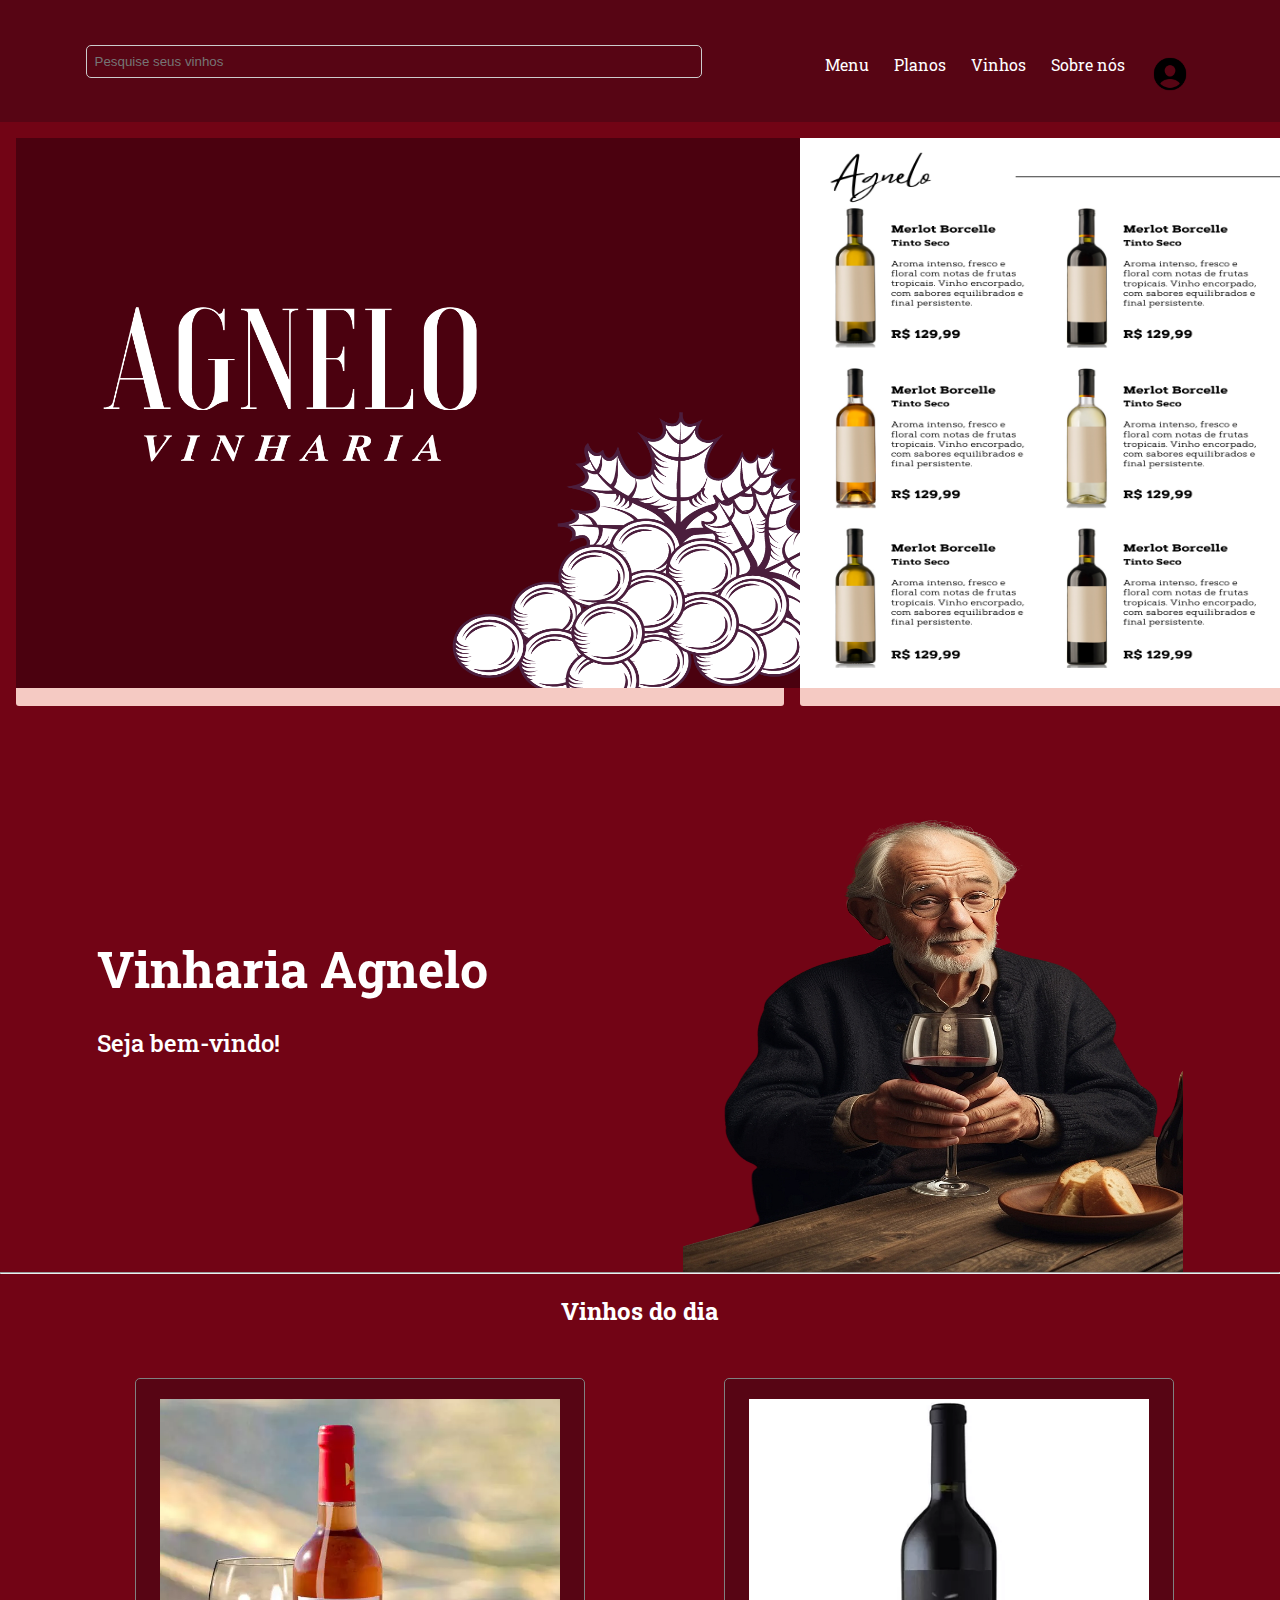
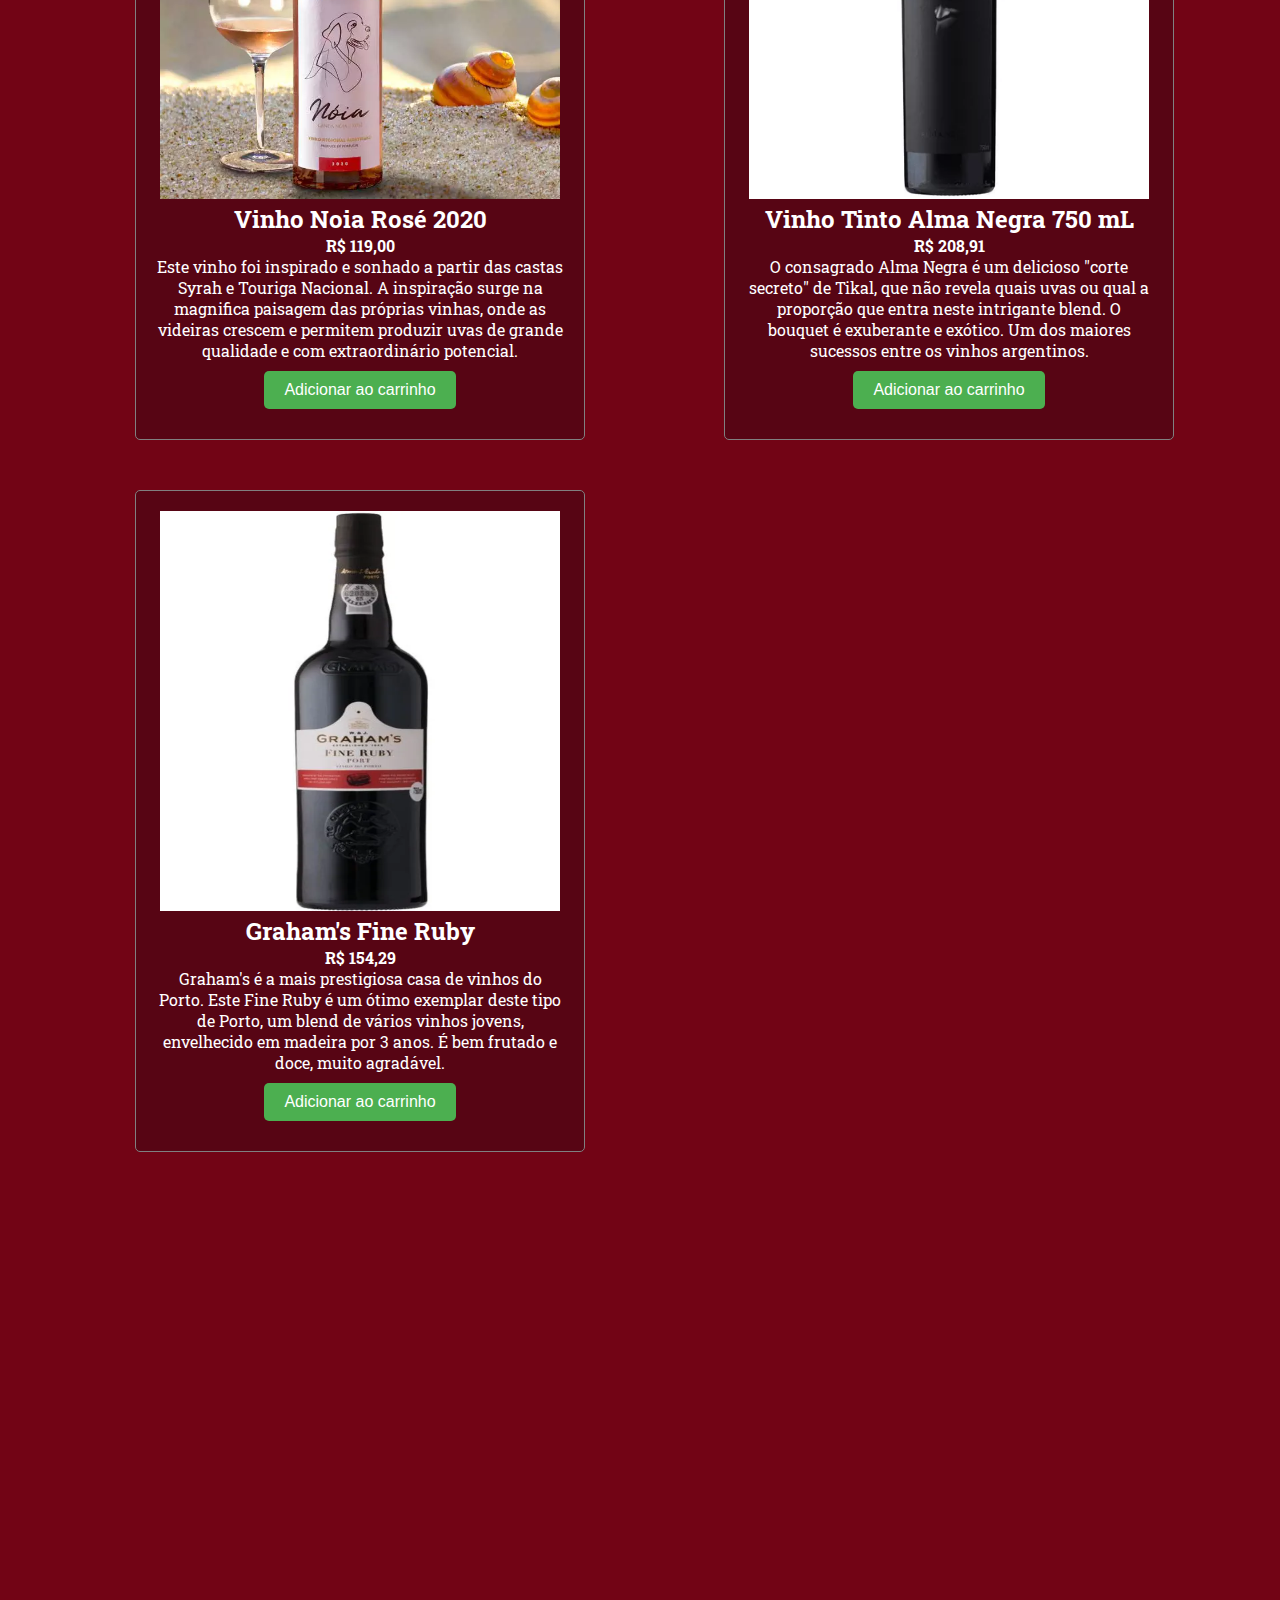
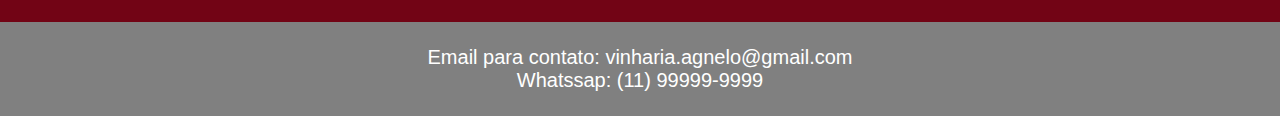
==== index.html @ 73990d74 "PDP e POP-UP na PDP" ====
<!DOCTYPE html>
<html lang="pt-br">

<head>
    <meta charset="UTF-8">
    <meta name="viewport" content="width=device-width, initial-scale=1.0">
    <title>Pagina inicial</title>
    <link rel="stylesheet" href="./style/style.css">

</head>

<body class="pagina00">
    <header class="cabecalho">
        <div class="Pesquisa">
            <label for="search"></label>
            <input class="box" type="search" id="search" name="search" placeholder="Pesquise seus vinhos">
        </div>

        <nav class="cabecalho-menu">
            <a class="cabecalho-menu-item" href="index.html">Menu</a>
            <a class="cabecalho-menu-item" href="pagina1.html">Planos</a>
            <a class="cabecalho-menu-item" href="pagina2.html">Vinhos</a>
            <a class="cabecalho-menu-item" href="pagina3.html">Sobre nós</a>
            <a class="perfil" href="pagina4.html"><img src="./imagens/login-trabalho.png" width="40"></a>
        </nav>
    </header>
    
    <ul class="carrosel">
        <li style="background: #f5cac3;"><img src="imagens/principal agnelo.png" alt="foto capa" width="950px" height="550px"></li>
        <li style="background: #f5cac3;"><img src="imagens/catalogo agnelo.png" alt="foto catalogo" width="950px" height="550px"> </li>
    </ul>

    <main class="conteudo">
        <section class="conteudo-principal">
            <div class="conteudo-principal-escrito">
                <h1 class="conteudo-principal-escrito-titulo"> Vinharia Agnelo</h1>
                <h2 class="conteudo-principal-escrito-subtitulo">Seja bem-vindo!</h2>
            </div>
            <img src="imagens/agnelo.png" alt="foto agnelo" width="500" height="550">
        </section>
        
        
        <section>
            <div class="texto-produtos" >
                <!-- Produto 1-->
     <hr>
                <br>
                <h2 class="dia">Vinhos do dia</h2>
                <br>
                <a href="PDP1.html">
                <div class="produtos">
                    <img src="imagens/vinhorose.png" width="400px" height="400px">
                    <h2> Vinho Noia Rosé 2020 </h2>
                    <p class="paragrafo"> R$ 119,00 </p>
                    <span>Este vinho foi inspirado e sonhado a partir das castas Syrah e Touriga Nacional.
                        A inspiração surge na magnifica paisagem das próprias vinhas,
                        onde as videiras crescem e permitem produzir uvas de grande qualidade e com extraordinário
                        potencial.
                    </span>
                    <br>
                </a>
                    <button class="botao-compra">Adicionar ao carrinho</button>

                    </div>

                <!-- Produto 2 -->
                <a href="PDP2.html">
                <div class="produtos">
                <img src="imagens/tinto alma negra.png" width="400px" height="400px">
                <h2> Vinho Tinto Alma Negra 750 mL </h2>
                <p class="paragrafo"> R$ 208,91</p>
                <span>O consagrado Alma Negra é um delicioso "corte secreto" de Tikal, que não revela quais uvas ou
                    qual a proporção que entra neste intrigante blend.
                    O bouquet é exuberante e exótico.
                    Um dos maiores sucessos entre os vinhos argentinos.
                </span>
                <br>
            </a>
                <button class="botao-compra">Adicionar ao carrinho</button>
            </div>
                <!--Produto 3-->
                <a href="PDP3.html">
            <div class="produtos">
                <img src="imagens/vinho Graham`s.png" width="400px" height="400px">
                <h2> Graham's Fine Ruby </h2>
                <p class="paragrafo"> R$  154,29</p>
                <span>Graham's é a mais prestigiosa casa de vinhos do Porto. 
                    Este Fine Ruby é um ótimo exemplar deste tipo de Porto, 
                    um blend de vários vinhos jovens, envelhecido em madeira por 3 anos. 
                    É bem frutado e doce, muito agradável. </span>
                    <br>
                    </a>
                    <button class="botao-compra">Adicionar ao carrinho</button>
                </div>
        </section>
        
    </main>

        <footer class="rodape">
                <p>Email para contato: vinharia.agnelo@gmail.com</p>
                <p>Whatssap: (11) 99999-9999</p>
        </footer>
</body>
</html>
---- style/style.css ----
@import url('https://fonts.googleapis.com/css2?family=Archivo:ital,wght@0,100..900;1,100..900&family=Jost:ital,wght@0,100..900;1,100..900&family=Roboto+Slab:wght@100..900&display=swap');
*{
    margin: 0;
    padding: 0;
    box-sizing: border-box;
    text-decoration: none;
}

body{
    font-size: 100%;
}
.geral{
    background-color:#4B010F;
    background-color: #4B010F;
    background-color: #5F0311;
    background-color: #720415;
    color: white;
}

.pagina00{
    background-color:#720415
}

.cabecalho{
    display: flex;
    flex-direction: row;
    align-items: center;
    justify-content:space-around;
    padding: 24px ;
    
}

.cabecalho-menu{
    display: flex;
    gap: 25px;
    padding-top: 30px;
    
}

.perfil {
padding-inline-end: 5px;
}

.cabecalho-menu-item{
    color: white;
    font-weight: 200;
    text-decoration: none;
    font-family: "Roboto Slab", serif; 
    font-weight: 400;                                                                         
    
  }
  
  .carrosel {
	padding: 1rem;
	display: grid;
	grid-template-columns: repeat(2, 60vw);
	grid-template-rows: 1fr;
	grid-column-gap: 1rem;
	grid-row-gap: 1rem;
	overflow: scroll;
	height: 600px;
	scroll-snap-type: both mandatory;
	scroll-padding: 1rem;
}

.active {
	scroll-snap-type:mandatory;
}

li {
	scroll-snap-align: center;
	display: inline-block;
	border-radius: 3px;
	font-size: 0;
    border-color: aliceblue;
}

  .conteudo{
    margin-bottom: 48px;

}

.conteudo-principal{
    display: flex;
    flex-direction: row;
    align-items: center;
    justify-content: space-around;
}

.conteudo-principal-escrito{
    display: flex;
    flex-direction: column;
    gap: 25px;
}

.conteudo-principal-escrito-titulo{
    font-weight: 700;
    font-size: 50px;
    color: white;
    font-family: "Roboto Slab", serif;
}

.conteudo-principal-escrito-subtitulo{
    font-weight: 100;
    color: white;
    font-family: "Roboto Slab", serif;
    font-weight: 500;
}

/* HEADER */

.cabecalho {
    background-color:#570514;
}
.box {
    background-color: transparent;
    border: 0;
    color: white;
    width: 1000px;
    
    
    }
    
    .Pesquisa {
        
    
        display: flex;
        width: 50%; 
        padding: 8px; 
        border: 1px solid #ccc; 
        border-radius: 5px; 
        font-size: 16px; 
        outline: none;
        color: white;
     }



/*LOGIN*/

body{ 
    font-family: 'Lucida Sans', 'Lucida Sans Regular', 'Lucida Grande', 'Lucida Sans Unicode', Geneva, Verdana, sans-serif;
    text-decoration: none;
}
a{
    color: white;
}

.conteiner-login{
    color: black;
}

.conteiner-login {
    width: 500px;
    margin: 200px auto;
    padding: 20px;
    border: 1px solid #ccc;
    background-color: #fff;
    border-radius: 5px;
}

.conteiner-login input[type=text], .conteiner-login input[type=password] {
    width: 100%;
    padding: 10px;
    gap: 10px;
    margin-bottom: 10px;
    border: 1px solid whitesmoke;
    border-radius: 5px;
}

.conteiner-login button {
    width: 100%;
    padding: 10px;
    background-color: #a0a0a0; /* Cor do botão */
    color: #fff;
    border: none;
    border-radius: 5px;
    cursor: pointer;
    
    
}

.conteiner-login button:hover {
    width: 100%;
    padding: 10px;
    background-color: rgb(119, 28, 28); /* Cor do botão */
    color: #fff;
    border: none;
    border-radius: 5px;
    cursor: pointer;
    transition: 1.2s;

}

/* PRODUTOS */

.paragrafo {
    font-weight: bold;
    }



.produtos {
    
    border: 1px solid gray ;
    border-radius: 5px;
    padding: 20px;
    margin-bottom: 20px;
    width: 450px;
    display: inline-block;
    margin-top: 30px;
    text-align: center;
    background-color: #570514;
    margin-left: 15vh;
}


.dia
{ 
    text-align: center;
}


.texto-produtos{
    color: #fff;
    font-family: "Roboto Slab", serif;
   
}



/*ABA DE VINHOS*/

.catalog {
    
    display: flex;
    flex-wrap: wrap;
    justify-content: space-around;
    margin: 20px;
}

.vinhos {
    border: 1px solid gray ;
    border-radius: 5px;
    width: 450px;
    border: 1px solid #ccc;
    border-radius: 5px;
    margin-bottom: 20px;
    padding: 10px;
    text-align: center;
    background-color: #570514;
}

.vinhos img {
    width: 100%;
    border-radius: 5px;
}

.vinhos h2 {
    margin-top: 10px;
    font-size: 20px;
}

.vinhos p {
    font-size: 16px;
}

/*BOTAP DE ADICIONAR AO CARRINHO*/
.botao-compra {
    background-color: #4CAF50;
    border: 5px;
    color: white;
    padding: 10px 20px;
    text-align: center;
    text-decoration: none;
    display: inline-block;
    font-size: 16px;
    margin: 10px;
    cursor: pointer;
    border-radius: 5px;
}
.botao-compra:hover {
    background-color: #45a049;
}

/*SOBRE NOS*/
.sobre_nos{
    color: white;
    padding: 5.2% 15%;
    display: flex;
}
.titulo_quem{
    text-align: center;
    text-decoration: none;
    font-size: 300%;
}
.titulo_agnelo{
    font-size: 200%;
}


/*Assinatura Vinhos*/

.assinatura-vinho{
    padding: 5px 15%;
    display: flex;
    align-items: center;
    justify-content: space-between;
}
.planos-vinhos{
    display: flex;
    justify-content: space-between;
}
.opcoes-vinhos{
    border: 1px solid gray ;
    border-radius: 1px;
    width: 430px;
    border: 1px solid #ccc;
    border-radius: 5px;
    margin-bottom: 20px;
    padding: 5px;
    text-align: center;
    margin: 100px 30px 0px 0px;
}
.opcoes-vinhos2{
    border: 1px solid gray ;
    border-radius: 5px;
    width: 350px;
    border: 1px solid #ccc;
    border-radius: 5px;
    margin-bottom: 20px;
    padding: 10px;
    text-align: center;
    margin: 0px 30px 0px 0px;
}
.opcoes-vinhos3{
    border: 1px solid gray ;
    border-radius: 5px;
    width: 350px;
    border: 1px solid #ccc;
    border-radius: 5px;
    margin-bottom: 20px;
    padding: 10px;
    text-align: center;
    margin: 0px 30px 0px 0px;
}

.titulo{
    text-align: center;
}

.paragrafo{
    text-align: center;
}




/*RODAPE*/

.rodape {
    margin-top: 50vh;
    text-align: center;
    padding: 24px;
    font-size: 1.25rem;
    background-color: grey;
    color: #fff;
}
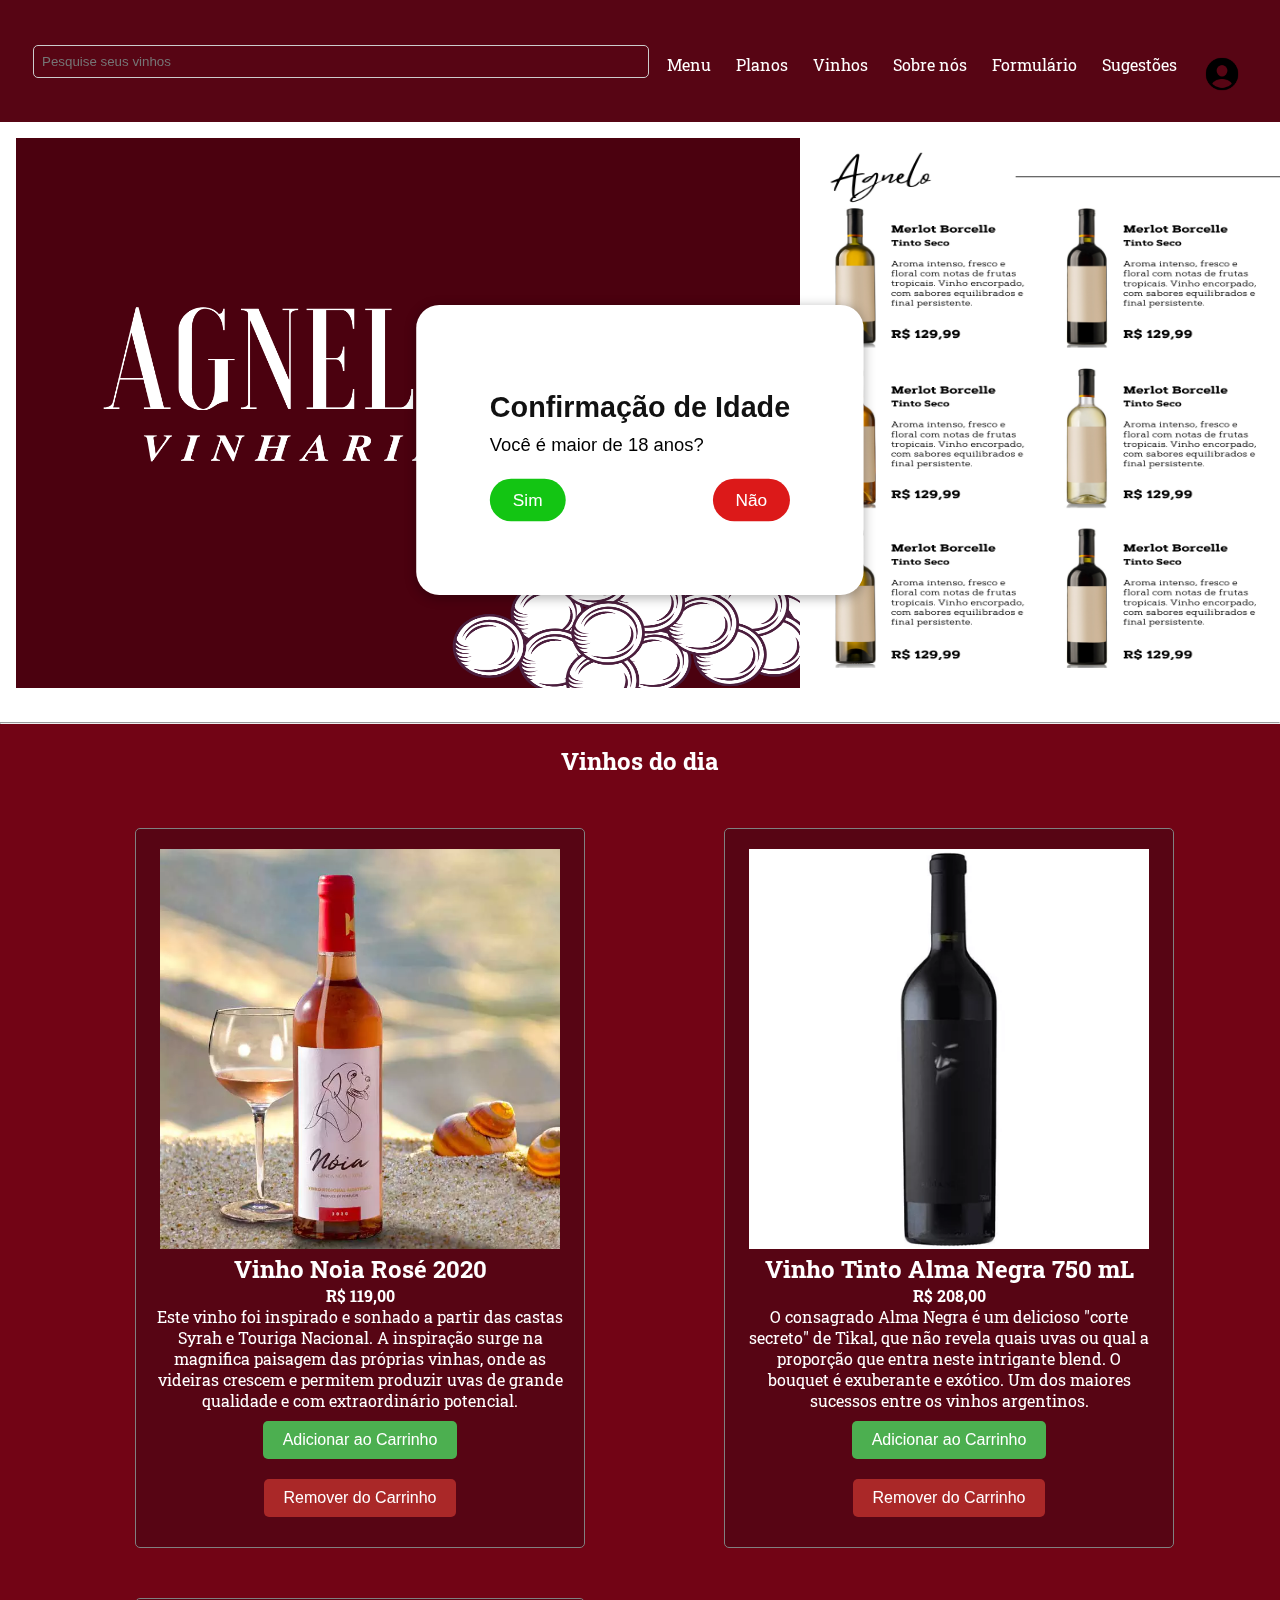
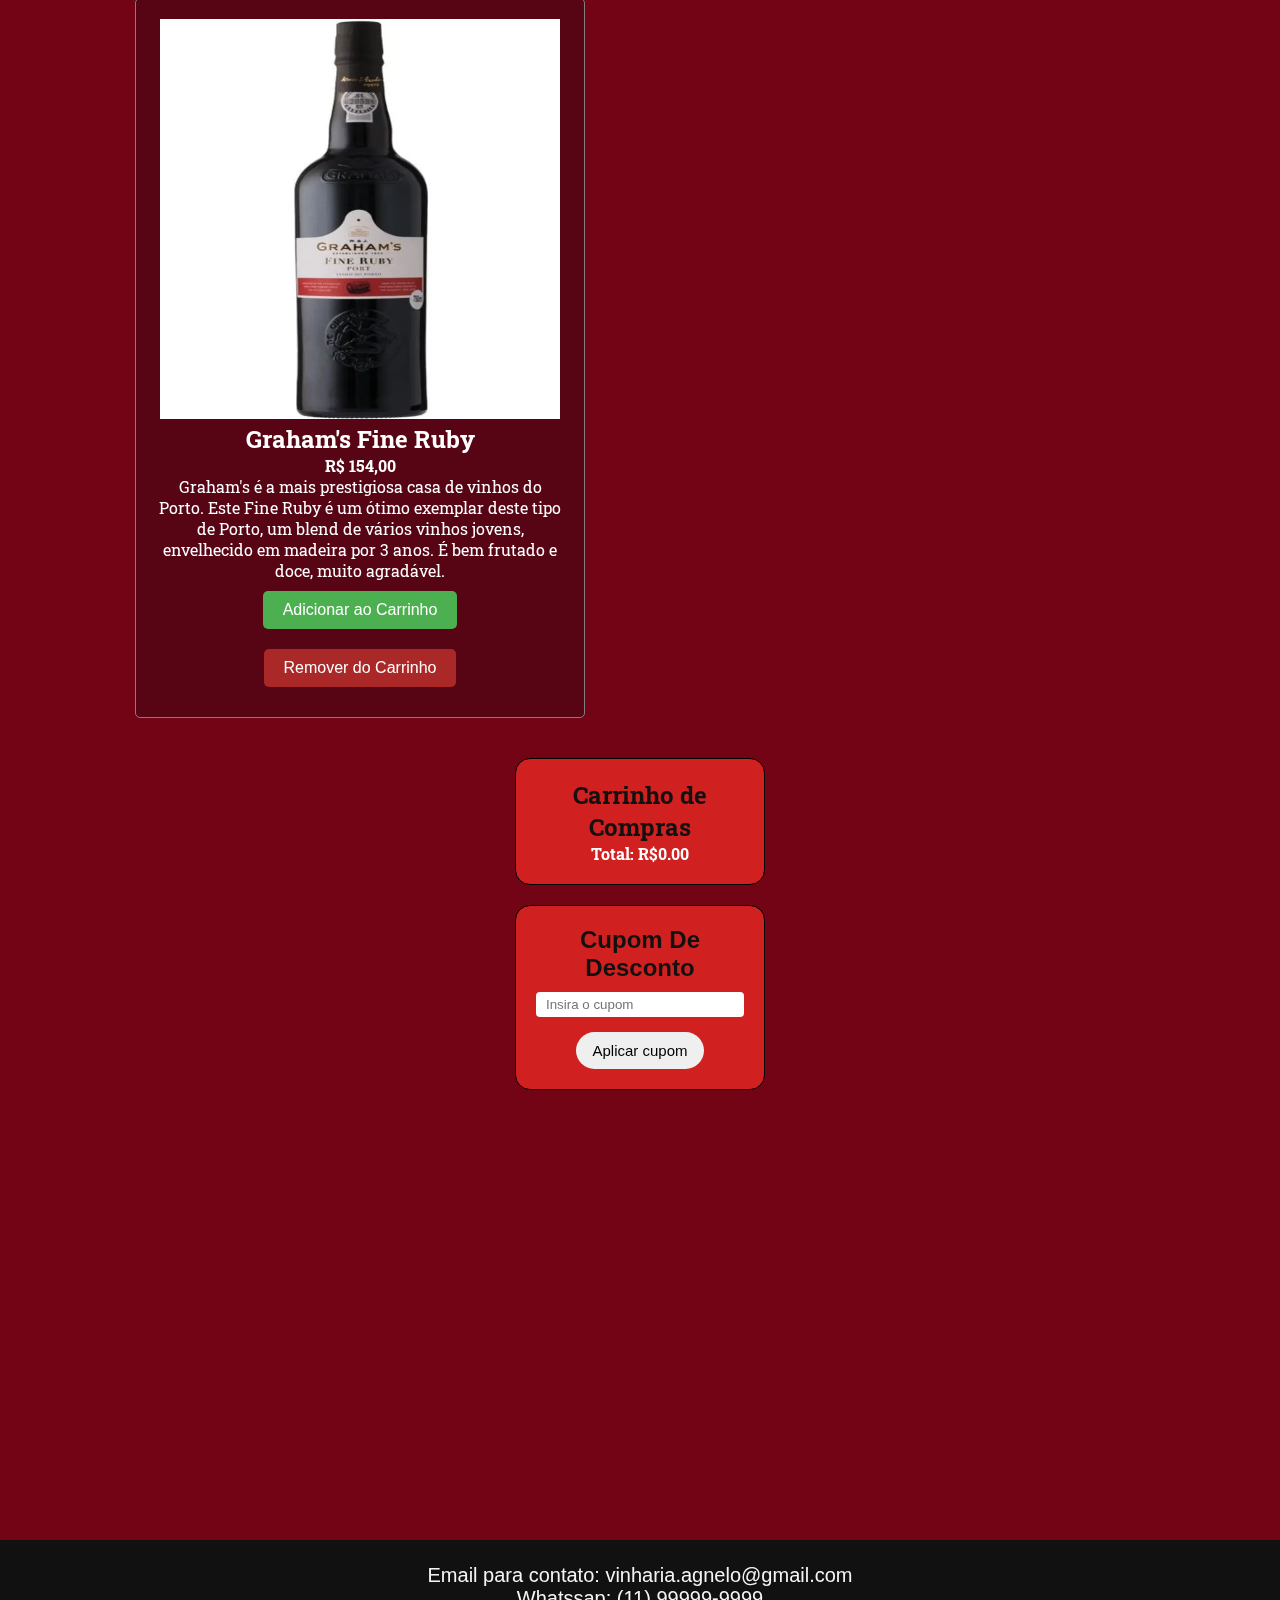
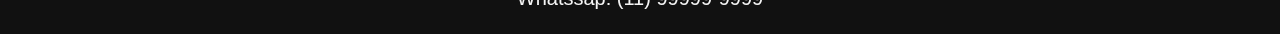
==== commit faeda34e: "Merge branch 'PDP'" ====
--- a/index.html
+++ b/index.html
@@ -6,39 +6,50 @@
     <meta name="viewport" content="width=device-width, initial-scale=1.0">
     <title>Pagina inicial</title>
     <link rel="stylesheet" href="./style/style.css">
-
+    <link rel="stylesheet" href="./style/carrinho.css">
+    <script async src="calculadora.js"></script>
+    <link rel="stylesheet" href="/style/popup.css">
 </head>
 
 <body class="pagina00">
+    
     <header class="cabecalho">
         <div class="Pesquisa">
             <label for="search"></label>
             <input class="box" type="search" id="search" name="search" placeholder="Pesquise seus vinhos">
         </div>
-
+        
         <nav class="cabecalho-menu">
             <a class="cabecalho-menu-item" href="index.html">Menu</a>
             <a class="cabecalho-menu-item" href="pagina1.html">Planos</a>
             <a class="cabecalho-menu-item" href="pagina2.html">Vinhos</a>
             <a class="cabecalho-menu-item" href="pagina3.html">Sobre nós</a>
+            <a class="cabecalho-menu-item" href="pagina6.html">Formulário</a>
+            <a class="cabecalho-menu-item" href="sugestoes.html">Sugestões</a>
+            
             <a class="perfil" href="pagina4.html"><img src="./imagens/login-trabalho.png" width="40"></a>
+            
         </nav>
     </header>
+
+    <!--POPUP-->
+    <div class="popup" id="popup">
+        <div class="popup-content">
+            <h2>Confirmação de Idade</h2>
+            <p>Você é maior de 18 anos?</p>
+            <div class="controls">
+                <button onclick="idade('sim')" class="yes-btn">Sim</button>
+                <button onclick="idade('nao')" class="no-btn">Não</button>
+            </div>
+        </div>
+    </div>
     
     <ul class="carrosel">
-        <li style="background: #f5cac3;"><img src="imagens/principal agnelo.png" alt="foto capa" width="950px" height="550px"></li>
-        <li style="background: #f5cac3;"><img src="imagens/catalogo agnelo.png" alt="foto catalogo" width="950px" height="550px"> </li>
+        <li style="background: white;"><img src="imagens/principal agnelo.png" alt="foto capa" width="950px" height="550px"></li>
+        <li><img src="imagens/catalogo agnelo.png" alt="foto catalogo" width="950px" height="550px"> </li>
     </ul>
 
-    <main class="conteudo">
-        <section class="conteudo-principal">
-            <div class="conteudo-principal-escrito">
-                <h1 class="conteudo-principal-escrito-titulo"> Vinharia Agnelo</h1>
-                <h2 class="conteudo-principal-escrito-subtitulo">Seja bem-vindo!</h2>
-            </div>
-            <img src="imagens/agnelo.png" alt="foto agnelo" width="500" height="550">
-        </section>
-        
+   
         
         <section>
             <div class="texto-produtos" >
@@ -58,8 +69,10 @@
                         potencial.
                     </span>
                     <br>
+                    <button class="botao-compra" data-product="vinho1">Adicionar ao Carrinho</button>
+                    <button class="botao-remover" data-product="vinho1">Remover do Carrinho</button>
                 </a>
-                    <button class="botao-compra">Adicionar ao carrinho</button>
+                   
 
                     </div>
 
@@ -68,37 +81,53 @@
                 <div class="produtos">
                 <img src="imagens/tinto alma negra.png" width="400px" height="400px">
                 <h2> Vinho Tinto Alma Negra 750 mL </h2>
-                <p class="paragrafo"> R$ 208,91</p>
+                <p class="paragrafo"> R$ 208,00</p>
                 <span>O consagrado Alma Negra é um delicioso "corte secreto" de Tikal, que não revela quais uvas ou
                     qual a proporção que entra neste intrigante blend.
                     O bouquet é exuberante e exótico.
                     Um dos maiores sucessos entre os vinhos argentinos.
                 </span>
                 <br>
+                <button class="botao-compra" data-product="vinho2">Adicionar ao Carrinho</button>
+            <button class="botao-remover" data-product="vinho2">Remover do Carrinho</button>
             </a>
-                <button class="botao-compra">Adicionar ao carrinho</button>
+                
             </div>
                 <!--Produto 3-->
                 <a href="PDP3.html">
             <div class="produtos">
                 <img src="imagens/vinho Graham`s.png" width="400px" height="400px">
                 <h2> Graham's Fine Ruby </h2>
-                <p class="paragrafo"> R$  154,29</p>
+                <p class="paragrafo"> R$  154,00</p>
                 <span>Graham's é a mais prestigiosa casa de vinhos do Porto. 
                     Este Fine Ruby é um ótimo exemplar deste tipo de Porto, 
                     um blend de vários vinhos jovens, envelhecido em madeira por 3 anos. 
                     É bem frutado e doce, muito agradável. </span>
                     <br>
+                    <button class="botao-compra" data-product="vinho3">Adicionar ao Carrinho</button>
+                    <button class="botao-remover" data-product="vinho3">Remover do Carrinho</button>
+                </div>
+                <div id="cart">
+                    <h2>Carrinho de Compras</h2>
+                    <ul id="cart-items">
+                    </ul>
+                    <p id="cart-total">Total: R$0.00</p>
                     </a>
-                    <button class="botao-compra">Adicionar ao carrinho</button>
+                    
                 </div>
         </section>
-        
+        <div id="cart">
+            <h2>Cupom De Desconto</h2>
+            <input class="cupom" id="cupom" type="text" placeholder="Insira o cupom">
+            <button id="botao-desconto">Aplicar cupom</button>
+        </div>
+
     </main>
 
         <footer class="rodape">
                 <p>Email para contato: vinharia.agnelo@gmail.com</p>
                 <p>Whatssap: (11) 99999-9999</p>
         </footer>
+    <script src="popup.js"></script>
 </body>
 </html>
--- a/style/style.css
+++ b/style/style.css
@@ -51,6 +51,7 @@
   }
   
   .carrosel {
+    background-color: #fff;
 	padding: 1rem;
 	display: grid;
 	grid-template-columns: repeat(2, 60vw);
@@ -282,6 +283,22 @@
 .botao-compra:hover {
     background-color: #45a049;
 }
+.botao-remover {
+    background-color: #aa2828;
+    border: 5px;
+    color: white;
+    padding: 10px 20px;
+    text-align: center;
+    text-decoration: none;
+    display: flexbox;
+    font-size: 16px;
+    margin: 10px;
+    cursor: pointer;
+    border-radius: 5px;
+}
+.botao-remover:hover {
+    background-color: #e69225;
+}
 
 /*SOBRE NOS*/
 .sobre_nos{
@@ -363,6 +380,48 @@
     text-align: center;
     padding: 24px;
     font-size: 1.25rem;
-    background-color: grey;
-    color: #fff;
-}
+    background-color: rgb(17, 17, 17);
+    color: #f4f4f4;
+}
+
+/* DESCONTO */
+.coupon-code-input {
+    width: 100%;
+    padding: 12px 20px;
+    margin: 8px 0;
+    box-sizing: border-box;
+    border: 2px solid #ccc;
+    border-radius: 4px;
+}
+#cart {
+    display: flex;
+    flex-direction: column;
+    justify-content: center;
+}
+#cupom {
+    margin-top: 10px;
+    padding: 5px 10px;
+    border: none;
+    text-decoration: none;
+    border-radius: 4px;
+}
+
+#botao-desconto {
+    margin-top: 15px;
+    margin-left: 40px;
+    margin-right: 40px;
+    padding: 10px 0px 10px 0px;
+    border: none;
+    font-size: 15px;
+    border-radius: 20px;
+    cursor: pointer;
+}
+
+@media (max-width: 600px) {
+    .coupon-code-input {
+        width: 100%;
+    }
+}
+
+/* Pagina de sugestões */
+
--- a/style/carrinho.css
+++ b/style/carrinho.css
@@ -0,0 +1,34 @@
+#cart {
+    width: 250px;
+    border: 1px solid #000;
+    padding: 20px;
+    margin: 20px auto;
+    background-color: #d12020;
+    border-radius: 15px;
+    
+}
+
+#cart h2 {
+    text-align: center;
+    color: #131010;
+}
+
+#cart-items {
+    list-style-type: none;
+    padding: 0;
+}
+
+#cart-items li {
+    border-bottom: 1px solid #af1b1b;
+    padding: 10px 0;
+}
+
+#cart-total {
+    font-weight: bold;
+    text-align: center;
+}
+@media (min-width: 768px) {
+    #card, #card-items, #card h2 , #card-items li , #card-total{
+        text-align: left;
+    }
+}--- a/style/popup.css
+++ b/style/popup.css
@@ -0,0 +1,45 @@
+.popup-content {
+    position: fixed;
+    top: 50%;
+    left: 50%;
+    transform: translate(-50%, -50%) scale(1.15);
+    background-color: white;
+    padding: 5%;
+    border-radius: 20px;
+    box-shadow: 0px 2px 10px rgba(0, 0, 0, 0.3);
+    transition: all 300ms ease-in-out;
+}
+
+.popup-content h2 {
+    margin: 10px 0px;
+    font-size: 25px;
+    color: #111;
+}
+
+.popup-content p {
+    color: #000000;
+}
+
+.controls {
+    display: flex;
+    justify-content: space-between;
+    margin: 20px 0px 0px;
+}
+
+.controls button{
+    padding: 10px 20px;
+    border: none;
+    font-size: 15px;
+    border-radius: 20px;
+    cursor: pointer;
+}
+
+.yes-btn {
+    background-color: rgb(19, 197, 19);
+    color: #fff;
+}
+
+.no-btn {
+    background-color: rgb(220, 25, 25);
+    color: #fff;
+}
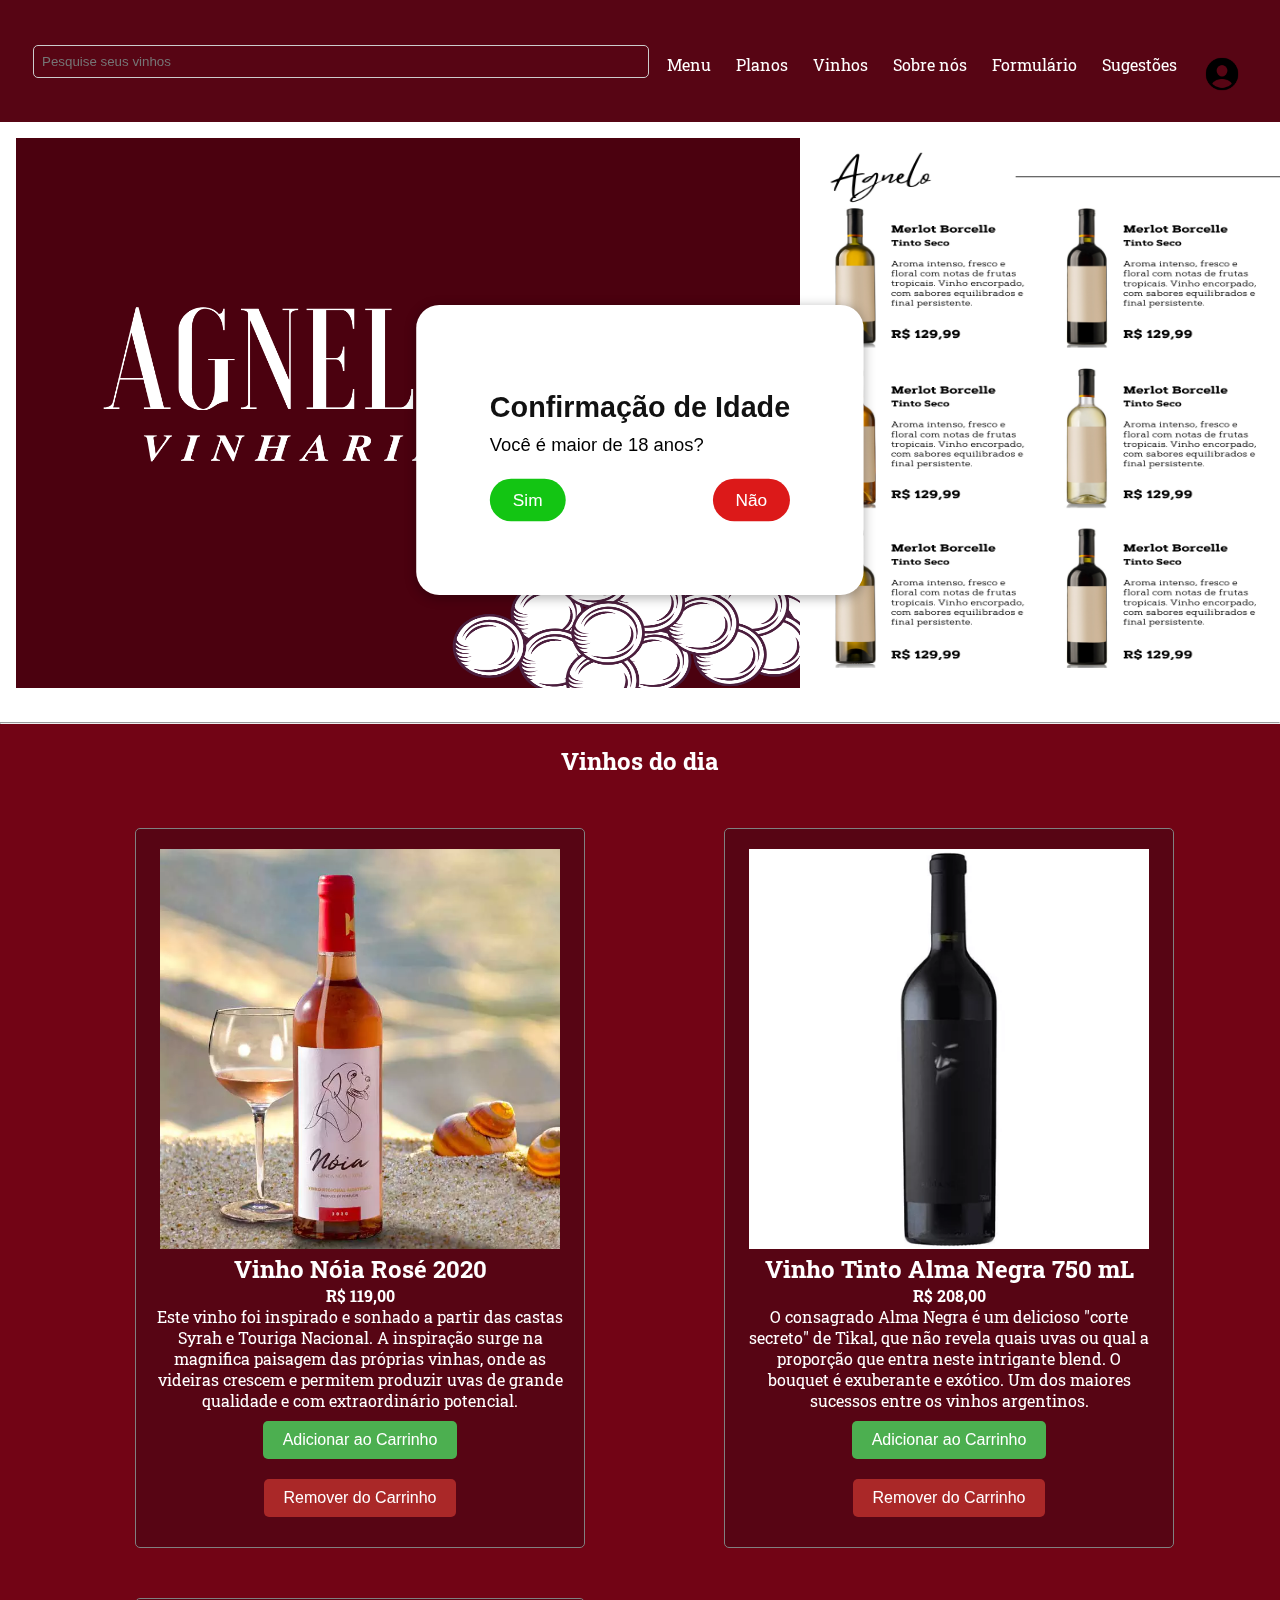
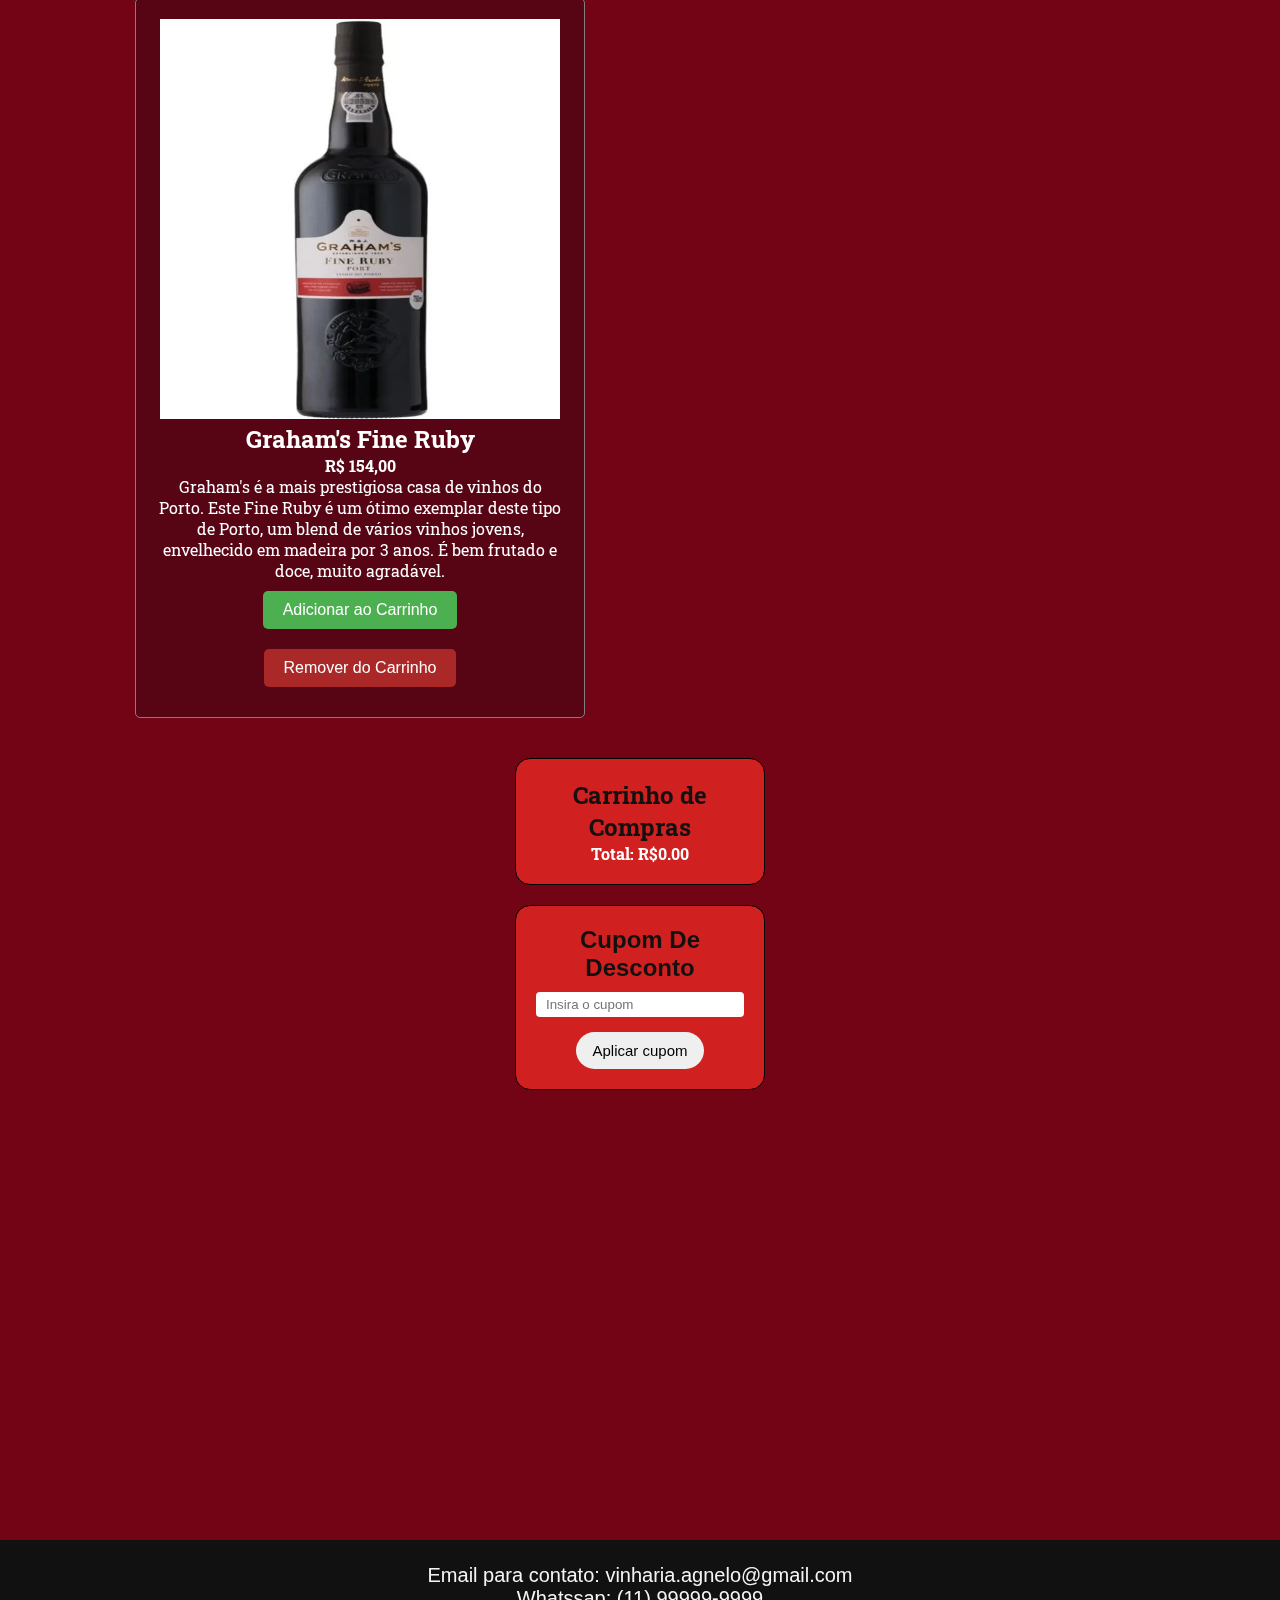
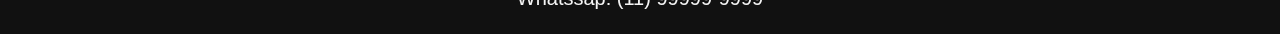
==== commit 9babde10: "fixed" ====
--- a/index.html
+++ b/index.html
@@ -8,7 +8,7 @@
     <link rel="stylesheet" href="./style/style.css">
     <link rel="stylesheet" href="./style/carrinho.css">
     <script async src="calculadora.js"></script>
-    <link rel="stylesheet" href="/style/popup.css">
+    <link rel="stylesheet" href="./style/popup.css">
 </head>
 
 <body class="pagina00">
@@ -61,7 +61,7 @@
                 <a href="PDP1.html">
                 <div class="produtos">
                     <img src="imagens/vinhorose.png" width="400px" height="400px">
-                    <h2> Vinho Noia Rosé 2020 </h2>
+                    <h2> Vinho Nóia Rosé 2020 </h2>
                     <p class="paragrafo"> R$ 119,00 </p>
                     <span>Este vinho foi inspirado e sonhado a partir das castas Syrah e Touriga Nacional.
                         A inspiração surge na magnifica paisagem das próprias vinhas,
@@ -69,9 +69,10 @@
                         potencial.
                     </span>
                     <br>
+                    </a>
                     <button class="botao-compra" data-product="vinho1">Adicionar ao Carrinho</button>
                     <button class="botao-remover" data-product="vinho1">Remover do Carrinho</button>
-                </a>
+
                    
 
                     </div>
@@ -88,9 +89,10 @@
                     Um dos maiores sucessos entre os vinhos argentinos.
                 </span>
                 <br>
+                    </a>
                 <button class="botao-compra" data-product="vinho2">Adicionar ao Carrinho</button>
             <button class="botao-remover" data-product="vinho2">Remover do Carrinho</button>
-            </a>
+            
                 
             </div>
                 <!--Produto 3-->
@@ -104,6 +106,7 @@
                     um blend de vários vinhos jovens, envelhecido em madeira por 3 anos. 
                     É bem frutado e doce, muito agradável. </span>
                     <br>
+                </a>
                     <button class="botao-compra" data-product="vinho3">Adicionar ao Carrinho</button>
                     <button class="botao-remover" data-product="vinho3">Remover do Carrinho</button>
                 </div>
@@ -112,7 +115,7 @@
                     <ul id="cart-items">
                     </ul>
                     <p id="cart-total">Total: R$0.00</p>
-                    </a>
+                   
                     
                 </div>
         </section>
--- a/style/style.css
+++ b/style/style.css
@@ -423,5 +423,4 @@
     }
 }
 
-/* Pagina de sugestões */
-
+
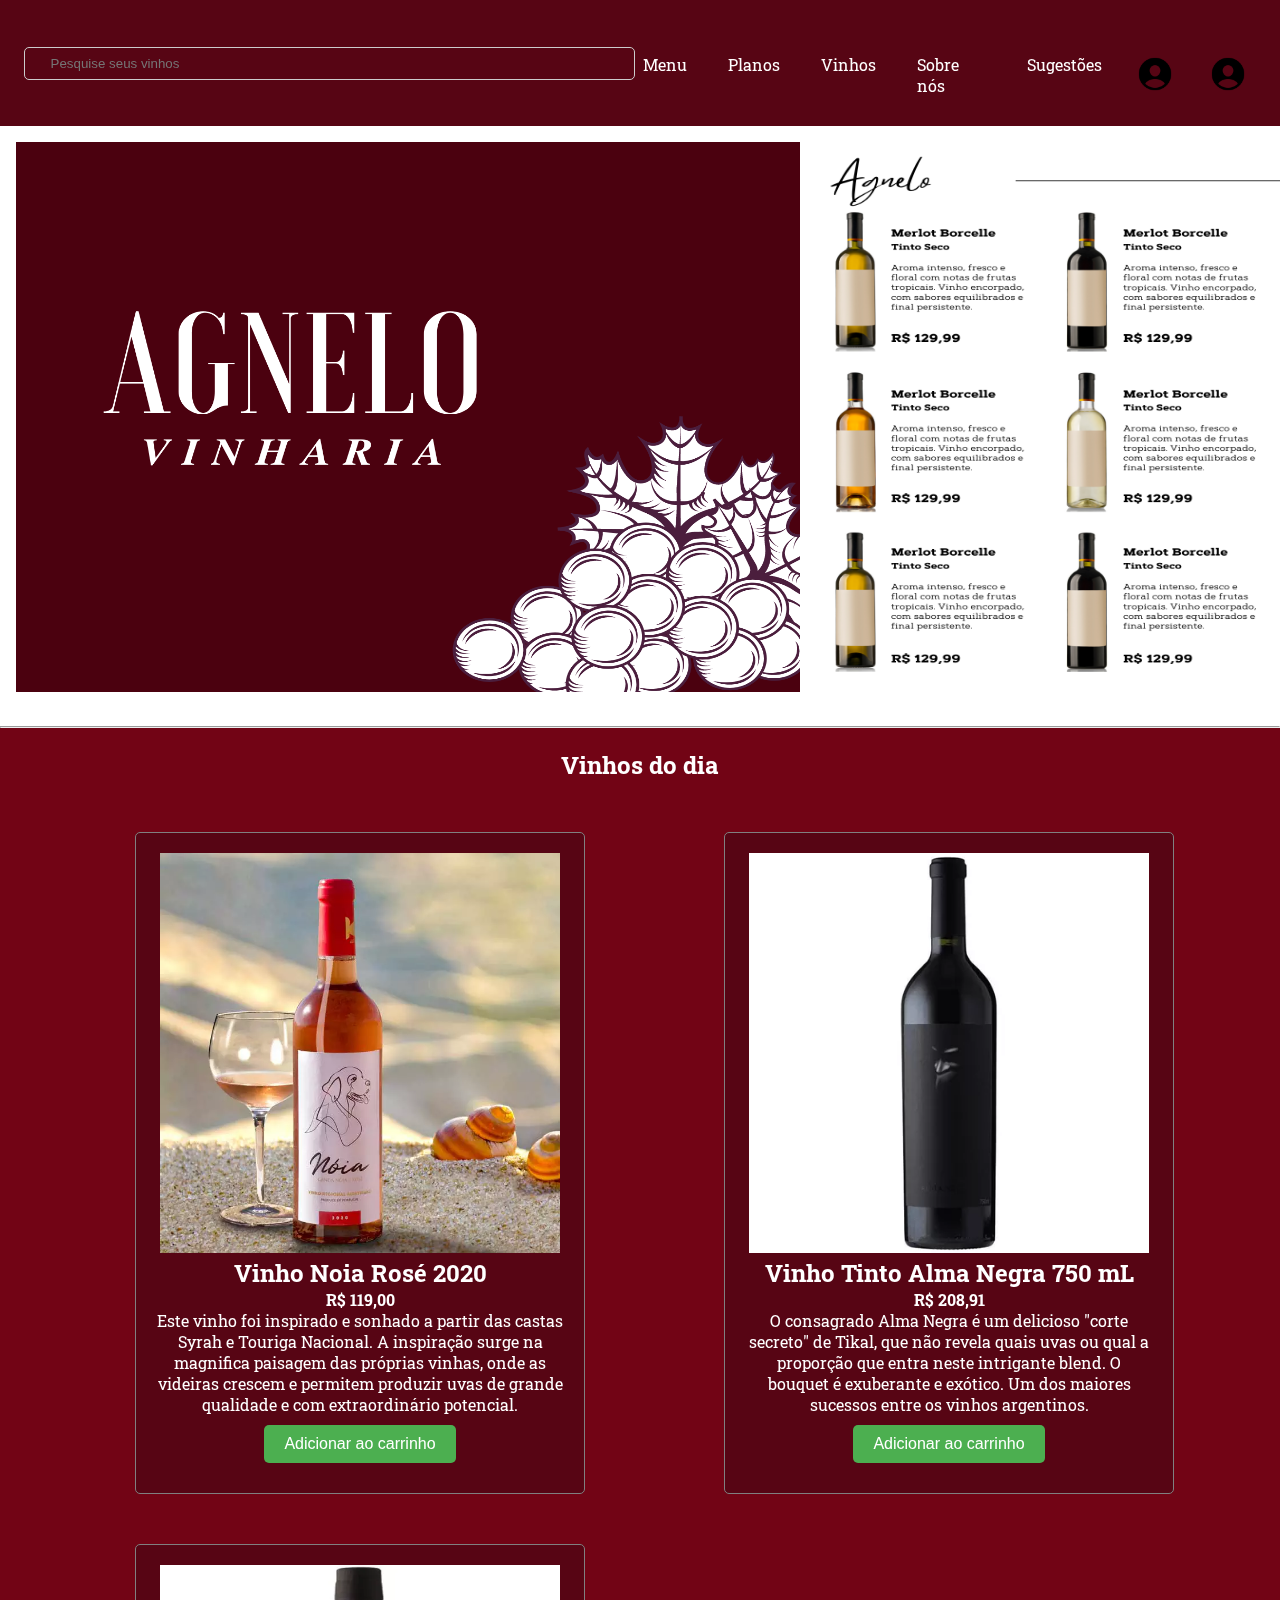
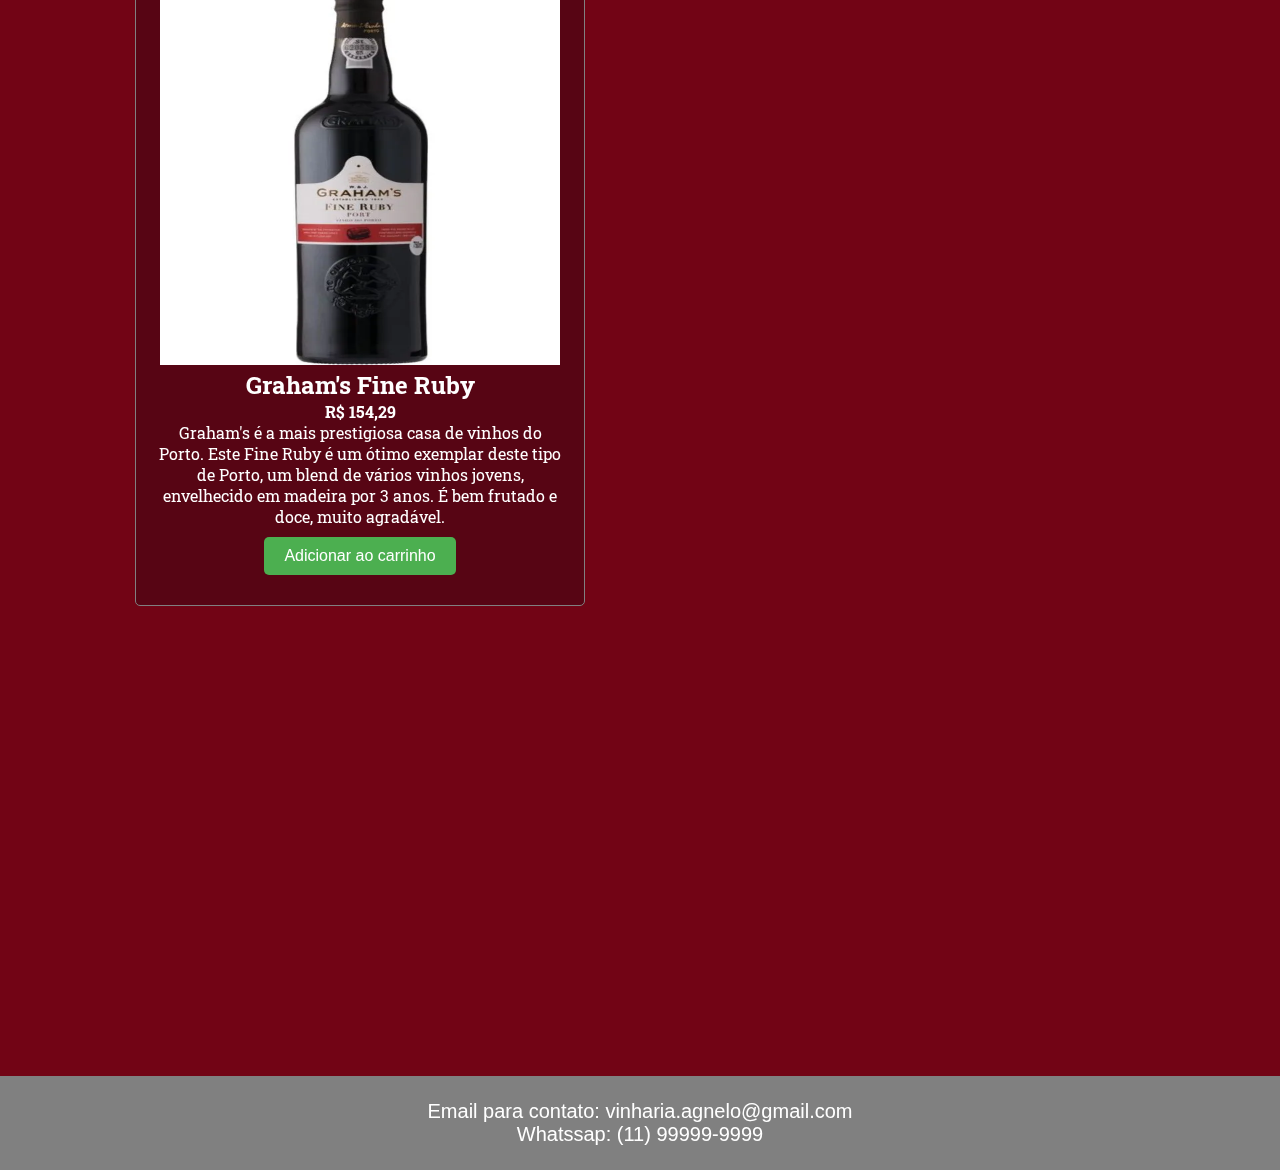
==== commit 15af0075: "adicionado hover" ====
--- a/index.html
+++ b/index.html
@@ -6,43 +6,31 @@
     <meta name="viewport" content="width=device-width, initial-scale=1.0">
     <title>Pagina inicial</title>
     <link rel="stylesheet" href="./style/style.css">
-    <link rel="stylesheet" href="./style/carrinho.css">
-    <script async src="calculadora.js"></script>
-    <link rel="stylesheet" href="./style/popup.css">
+
 </head>
 
 <body class="pagina00">
-    
     <header class="cabecalho">
         <div class="Pesquisa">
             <label for="search"></label>
             <input class="box" type="search" id="search" name="search" placeholder="Pesquise seus vinhos">
         </div>
-        
+
         <nav class="cabecalho-menu">
             <a class="cabecalho-menu-item" href="index.html">Menu</a>
             <a class="cabecalho-menu-item" href="pagina1.html">Planos</a>
             <a class="cabecalho-menu-item" href="pagina2.html">Vinhos</a>
             <a class="cabecalho-menu-item" href="pagina3.html">Sobre nós</a>
-            <a class="cabecalho-menu-item" href="pagina6.html">Formulário</a>
             <a class="cabecalho-menu-item" href="sugestoes.html">Sugestões</a>
+
+            <a class="perfil" href="pagina4.html"><img src="./imagens/login-trabalho.png" width="40"></a>
+
+
+            <a class="cabecalho-menu-item" href="pagina4.html"><img src="./imagens/login-trabalho.png" width="40"></a>
             
-            <a class="perfil" href="pagina4.html"><img src="./imagens/login-trabalho.png" width="40"></a>
-            
+
         </nav>
     </header>
-
-    <!--POPUP-->
-    <div class="popup" id="popup">
-        <div class="popup-content">
-            <h2>Confirmação de Idade</h2>
-            <p>Você é maior de 18 anos?</p>
-            <div class="controls">
-                <button onclick="idade('sim')" class="yes-btn">Sim</button>
-                <button onclick="idade('nao')" class="no-btn">Não</button>
-            </div>
-        </div>
-    </div>
     
     <ul class="carrosel">
         <li style="background: white;"><img src="imagens/principal agnelo.png" alt="foto capa" width="950px" height="550px"></li>
@@ -52,16 +40,15 @@
    
         
         <section>
-            <div class="texto-produtos" >
+            <div class="texto-produtos">
                 <!-- Produto 1-->
      <hr>
                 <br>
                 <h2 class="dia">Vinhos do dia</h2>
                 <br>
-                <a href="PDP1.html">
                 <div class="produtos">
                     <img src="imagens/vinhorose.png" width="400px" height="400px">
-                    <h2> Vinho Nóia Rosé 2020 </h2>
+                    <h2> Vinho Noia Rosé 2020 </h2>
                     <p class="paragrafo"> R$ 119,00 </p>
                     <span>Este vinho foi inspirado e sonhado a partir das castas Syrah e Touriga Nacional.
                         A inspiração surge na magnifica paisagem das próprias vinhas,
@@ -69,68 +56,43 @@
                         potencial.
                     </span>
                     <br>
-                    </a>
-                    <button class="botao-compra" data-product="vinho1">Adicionar ao Carrinho</button>
-                    <button class="botao-remover" data-product="vinho1">Remover do Carrinho</button>
-
-                   
+                    <button class="botao-compra">Adicionar ao carrinho</button>
 
                     </div>
 
                 <!-- Produto 2 -->
-                <a href="PDP2.html">
                 <div class="produtos">
                 <img src="imagens/tinto alma negra.png" width="400px" height="400px">
                 <h2> Vinho Tinto Alma Negra 750 mL </h2>
-                <p class="paragrafo"> R$ 208,00</p>
+                <p class="paragrafo"> R$ 208,91</p>
                 <span>O consagrado Alma Negra é um delicioso "corte secreto" de Tikal, que não revela quais uvas ou
                     qual a proporção que entra neste intrigante blend.
                     O bouquet é exuberante e exótico.
                     Um dos maiores sucessos entre os vinhos argentinos.
                 </span>
                 <br>
-                    </a>
-                <button class="botao-compra" data-product="vinho2">Adicionar ao Carrinho</button>
-            <button class="botao-remover" data-product="vinho2">Remover do Carrinho</button>
-            
-                
+                <button class="botao-compra">Adicionar ao carrinho</button>
             </div>
                 <!--Produto 3-->
-                <a href="PDP3.html">
+
             <div class="produtos">
                 <img src="imagens/vinho Graham`s.png" width="400px" height="400px">
                 <h2> Graham's Fine Ruby </h2>
-                <p class="paragrafo"> R$  154,00</p>
+                <p class="paragrafo"> R$  154,29</p>
                 <span>Graham's é a mais prestigiosa casa de vinhos do Porto. 
                     Este Fine Ruby é um ótimo exemplar deste tipo de Porto, 
                     um blend de vários vinhos jovens, envelhecido em madeira por 3 anos. 
                     É bem frutado e doce, muito agradável. </span>
                     <br>
-                </a>
-                    <button class="botao-compra" data-product="vinho3">Adicionar ao Carrinho</button>
-                    <button class="botao-remover" data-product="vinho3">Remover do Carrinho</button>
-                </div>
-                <div id="cart">
-                    <h2>Carrinho de Compras</h2>
-                    <ul id="cart-items">
-                    </ul>
-                    <p id="cart-total">Total: R$0.00</p>
-                   
-                    
+                    <button class="botao-compra">Adicionar ao carrinho</button>
                 </div>
         </section>
-        <div id="cart">
-            <h2>Cupom De Desconto</h2>
-            <input class="cupom" id="cupom" type="text" placeholder="Insira o cupom">
-            <button id="botao-desconto">Aplicar cupom</button>
-        </div>
-
+        
     </main>
 
         <footer class="rodape">
                 <p>Email para contato: vinharia.agnelo@gmail.com</p>
                 <p>Whatssap: (11) 99999-9999</p>
         </footer>
-    <script src="popup.js"></script>
 </body>
 </html>
--- a/style/style.css
+++ b/style/style.css
@@ -37,18 +37,31 @@
     
 }
 
-.perfil {
-padding-inline-end: 5px;
-}
-
 .cabecalho-menu-item{
     color: white;
     font-weight: 200;
-    text-decoration: none;
     font-family: "Roboto Slab", serif; 
-    font-weight: 400;                                                                         
+    font-weight: 400;  
+    padding: 0 .5em .25em;
+    cursor: pointer;
+    position: relative;
+                                                                        
     
   }
+
+  .cabecalho-menu-item:hover{
+    color: rgb(0, 0, 0);
+    font-weight: 200;
+    font-family: "Roboto Slab", serif; 
+    font-weight: 400;        
+    overflow: hidden;
+    text-decoration:underline;
+    transform: scale(1.1);  
+    transition: 1.2s; 
+  }
+ 
+
+  
   
   .carrosel {
     background-color: #fff;
@@ -58,7 +71,9 @@
 	grid-template-rows: 1fr;
 	grid-column-gap: 1rem;
 	grid-row-gap: 1rem;
-	overflow: scroll;
+
+    overflow-x: auto; 
+    overflow-y: hidden;
 	height: 600px;
 	scroll-snap-type: both mandatory;
 	scroll-padding: 1rem;
@@ -114,10 +129,10 @@
     background-color:#570514;
 }
 .box {
+    text-align: center;
     background-color: transparent;
     border: 0;
     color: white;
-    width: 1000px;
     
     
     }
@@ -283,22 +298,6 @@
 .botao-compra:hover {
     background-color: #45a049;
 }
-.botao-remover {
-    background-color: #aa2828;
-    border: 5px;
-    color: white;
-    padding: 10px 20px;
-    text-align: center;
-    text-decoration: none;
-    display: flexbox;
-    font-size: 16px;
-    margin: 10px;
-    cursor: pointer;
-    border-radius: 5px;
-}
-.botao-remover:hover {
-    background-color: #e69225;
-}
 
 /*SOBRE NOS*/
 .sobre_nos{
@@ -370,9 +369,6 @@
     text-align: center;
 }
 
-
-
-
 /*RODAPE*/
 
 .rodape {
@@ -380,47 +376,9 @@
     text-align: center;
     padding: 24px;
     font-size: 1.25rem;
-    background-color: rgb(17, 17, 17);
-    color: #f4f4f4;
-}
-
-/* DESCONTO */
-.coupon-code-input {
-    width: 100%;
-    padding: 12px 20px;
-    margin: 8px 0;
-    box-sizing: border-box;
-    border: 2px solid #ccc;
-    border-radius: 4px;
-}
-#cart {
-    display: flex;
-    flex-direction: column;
-    justify-content: center;
-}
-#cupom {
-    margin-top: 10px;
-    padding: 5px 10px;
-    border: none;
-    text-decoration: none;
-    border-radius: 4px;
-}
-
-#botao-desconto {
-    margin-top: 15px;
-    margin-left: 40px;
-    margin-right: 40px;
-    padding: 10px 0px 10px 0px;
-    border: none;
-    font-size: 15px;
-    border-radius: 20px;
-    cursor: pointer;
-}
-
-@media (max-width: 600px) {
-    .coupon-code-input {
-        width: 100%;
-    }
-}
-
-
+    background-color: grey;
+    color: #fff;
+}
+
+/* Pagina de sugestões */
+
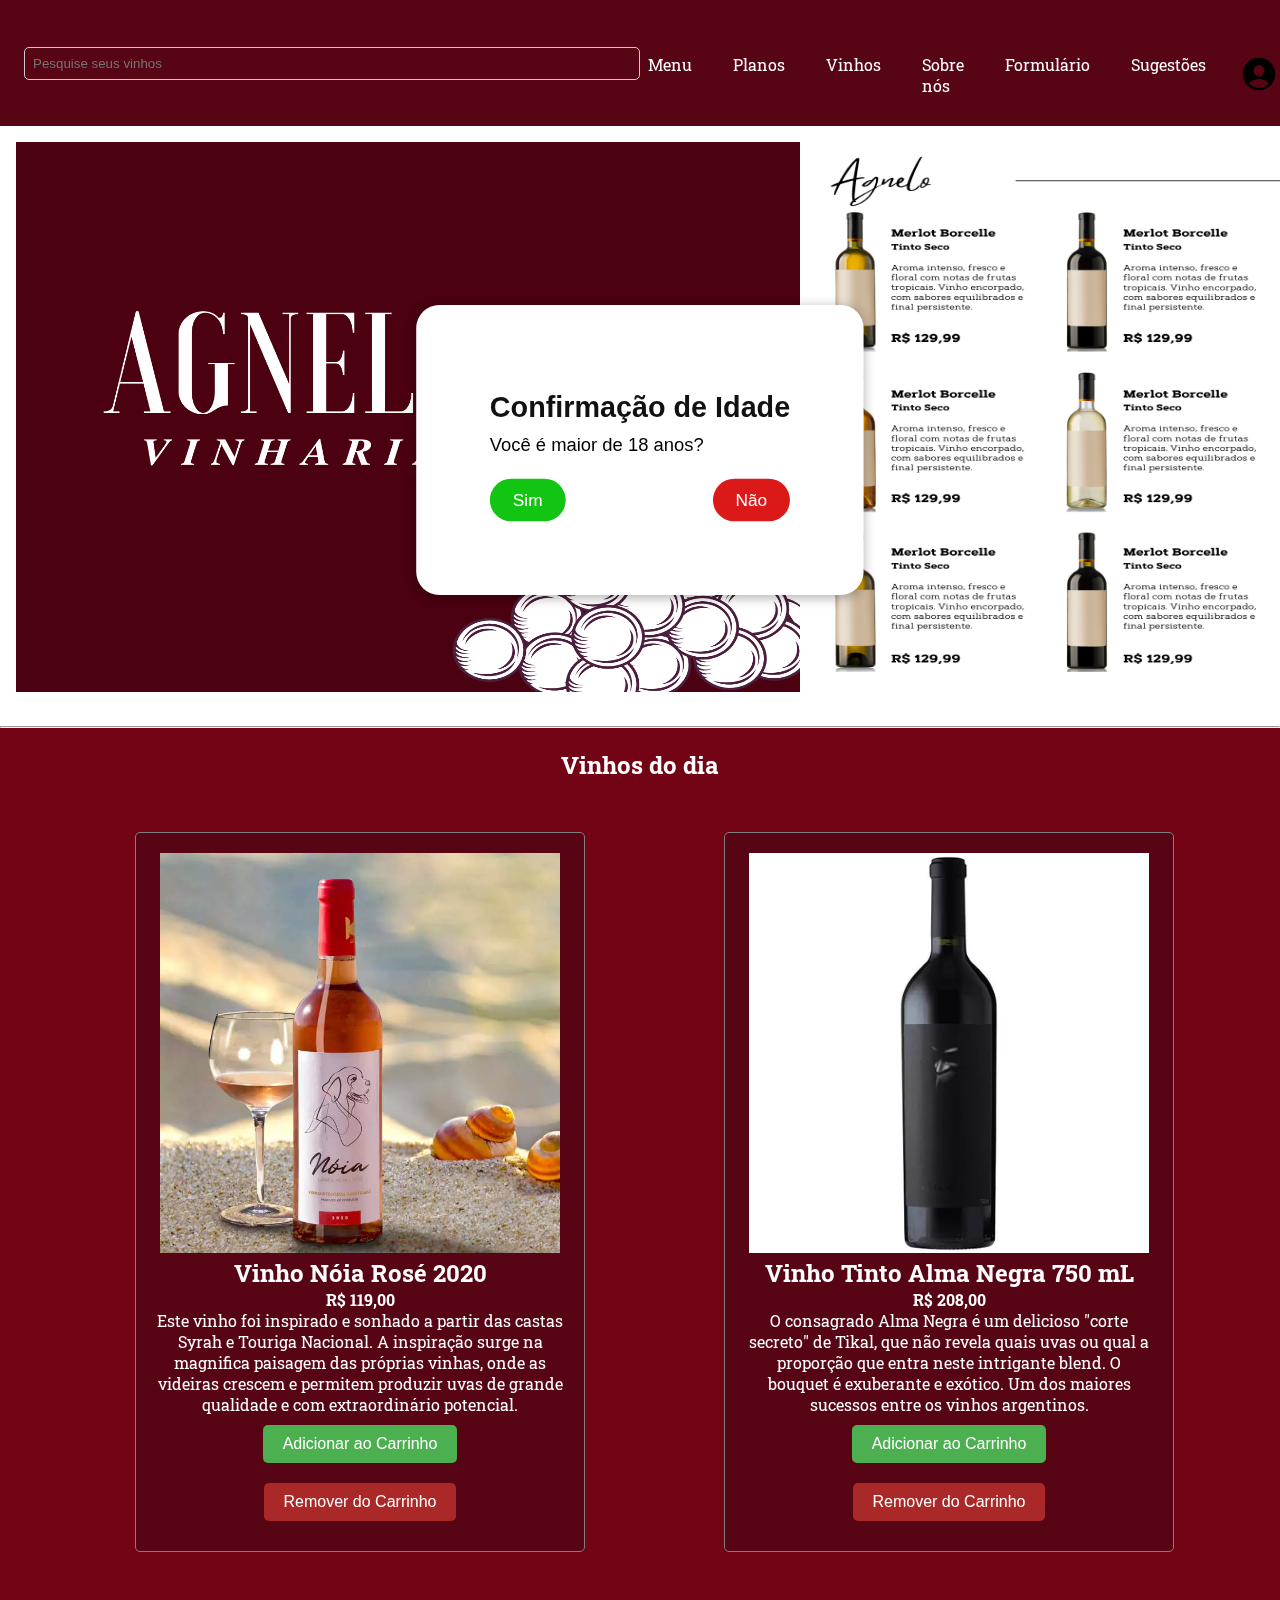
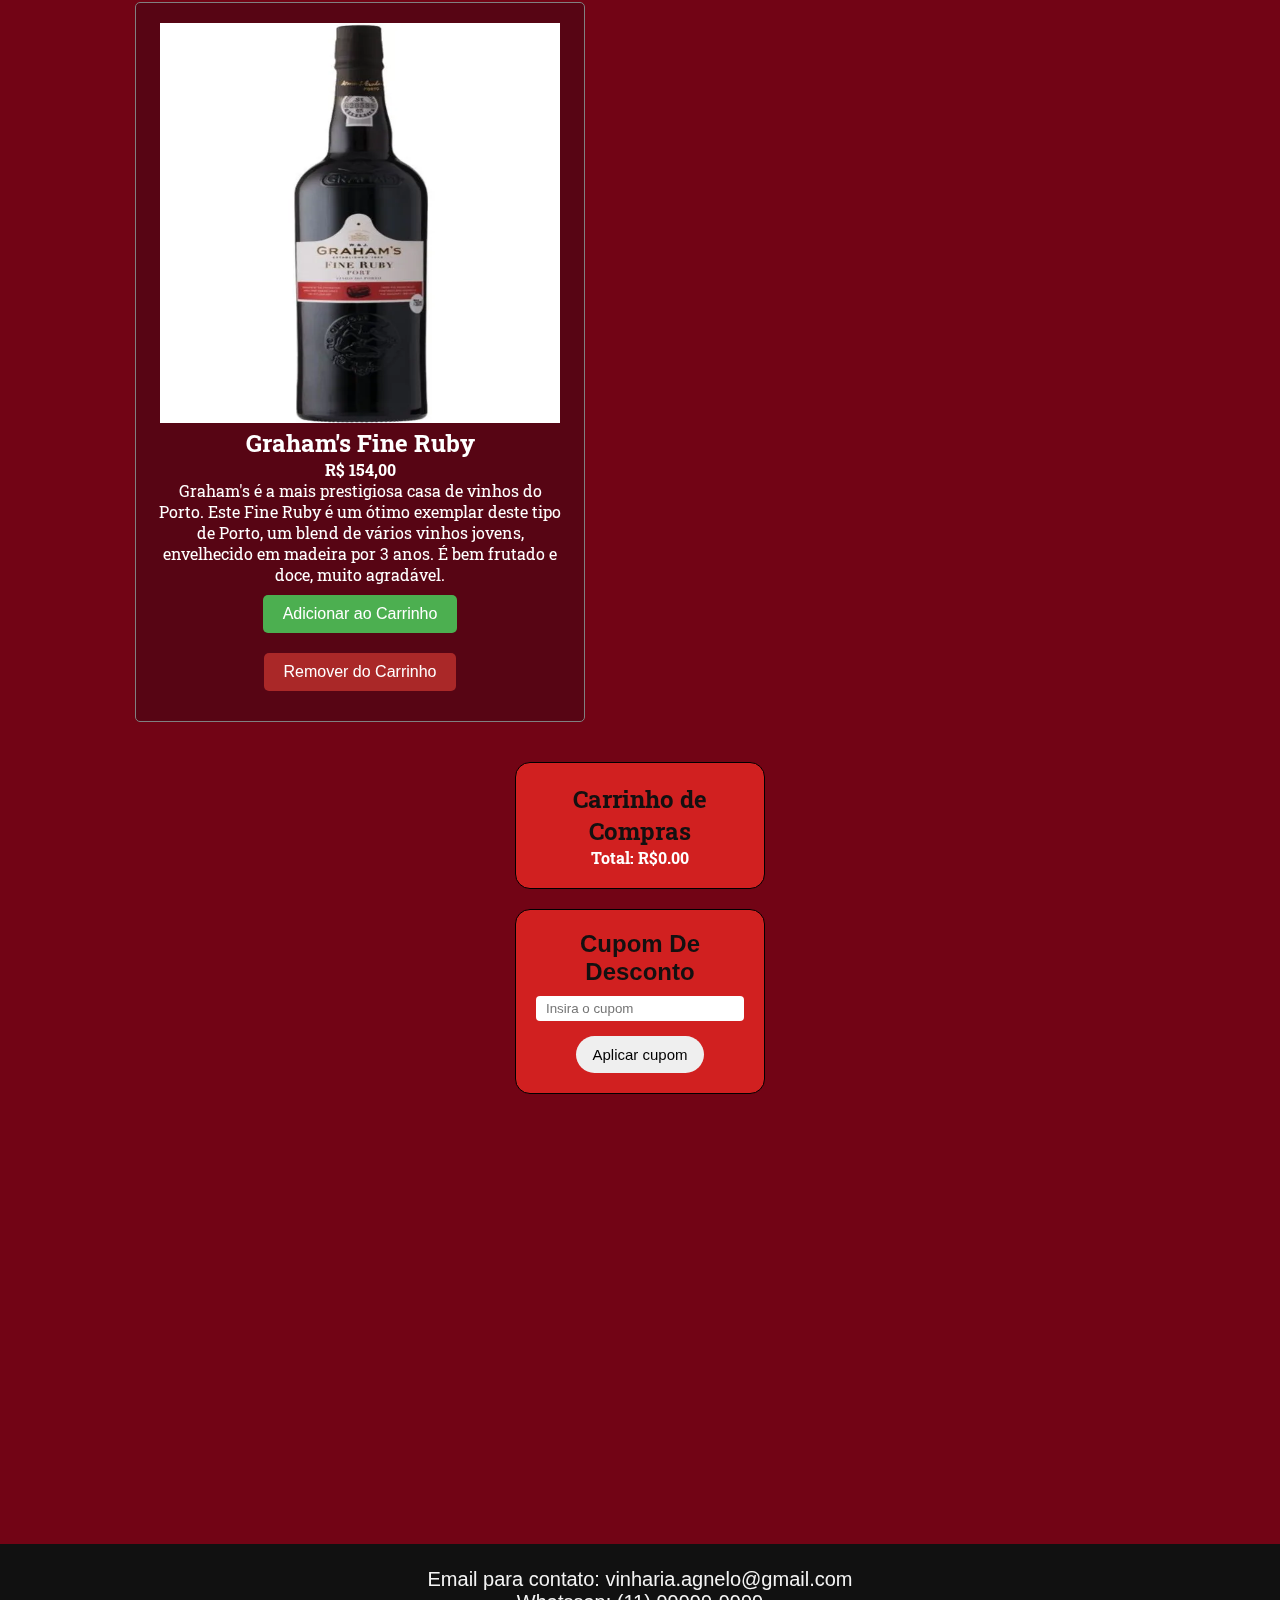
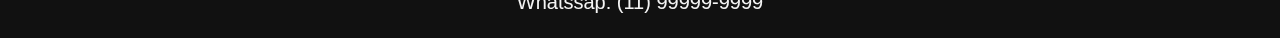
==== commit 66b17257: "Merge branch 'main' into paginaSugestao" ====
--- a/index.html
+++ b/index.html
@@ -6,22 +6,27 @@
     <meta name="viewport" content="width=device-width, initial-scale=1.0">
     <title>Pagina inicial</title>
     <link rel="stylesheet" href="./style/style.css">
-
+    <link rel="stylesheet" href="./style/carrinho.css">
+    <script async src="calculadora.js"></script>
+    <link rel="stylesheet" href="./style/popup.css">
 </head>
 
 <body class="pagina00">
+    
     <header class="cabecalho">
         <div class="Pesquisa">
             <label for="search"></label>
             <input class="box" type="search" id="search" name="search" placeholder="Pesquise seus vinhos">
         </div>
-
+        
         <nav class="cabecalho-menu">
             <a class="cabecalho-menu-item" href="index.html">Menu</a>
             <a class="cabecalho-menu-item" href="pagina1.html">Planos</a>
             <a class="cabecalho-menu-item" href="pagina2.html">Vinhos</a>
             <a class="cabecalho-menu-item" href="pagina3.html">Sobre nós</a>
+            <a class="cabecalho-menu-item" href="pagina6.html">Formulário</a>
             <a class="cabecalho-menu-item" href="sugestoes.html">Sugestões</a>
+
 
             <a class="perfil" href="pagina4.html"><img src="./imagens/login-trabalho.png" width="40"></a>
 
@@ -29,8 +34,24 @@
             <a class="cabecalho-menu-item" href="pagina4.html"><img src="./imagens/login-trabalho.png" width="40"></a>
             
 
+
+            
+            <a class="perfil" href="pagina4.html"><img src="./imagens/login-trabalho.png" width="40"></a>
+            
         </nav>
     </header>
+
+    <!--POPUP-->
+    <div class="popup" id="popup">
+        <div class="popup-content">
+            <h2>Confirmação de Idade</h2>
+            <p>Você é maior de 18 anos?</p>
+            <div class="controls">
+                <button onclick="idade('sim')" class="yes-btn">Sim</button>
+                <button onclick="idade('nao')" class="no-btn">Não</button>
+            </div>
+        </div>
+    </div>
     
     <ul class="carrosel">
         <li style="background: white;"><img src="imagens/principal agnelo.png" alt="foto capa" width="950px" height="550px"></li>
@@ -40,15 +61,16 @@
    
         
         <section>
-            <div class="texto-produtos">
+            <div class="texto-produtos" >
                 <!-- Produto 1-->
      <hr>
                 <br>
                 <h2 class="dia">Vinhos do dia</h2>
                 <br>
+                <a href="PDP1.html">
                 <div class="produtos">
                     <img src="imagens/vinhorose.png" width="400px" height="400px">
-                    <h2> Vinho Noia Rosé 2020 </h2>
+                    <h2> Vinho Nóia Rosé 2020 </h2>
                     <p class="paragrafo"> R$ 119,00 </p>
                     <span>Este vinho foi inspirado e sonhado a partir das castas Syrah e Touriga Nacional.
                         A inspiração surge na magnifica paisagem das próprias vinhas,
@@ -56,43 +78,68 @@
                         potencial.
                     </span>
                     <br>
-                    <button class="botao-compra">Adicionar ao carrinho</button>
+                    </a>
+                    <button class="botao-compra" data-product="vinho1">Adicionar ao Carrinho</button>
+                    <button class="botao-remover" data-product="vinho1">Remover do Carrinho</button>
+
+                   
 
                     </div>
 
                 <!-- Produto 2 -->
+                <a href="PDP2.html">
                 <div class="produtos">
                 <img src="imagens/tinto alma negra.png" width="400px" height="400px">
                 <h2> Vinho Tinto Alma Negra 750 mL </h2>
-                <p class="paragrafo"> R$ 208,91</p>
+                <p class="paragrafo"> R$ 208,00</p>
                 <span>O consagrado Alma Negra é um delicioso "corte secreto" de Tikal, que não revela quais uvas ou
                     qual a proporção que entra neste intrigante blend.
                     O bouquet é exuberante e exótico.
                     Um dos maiores sucessos entre os vinhos argentinos.
                 </span>
                 <br>
-                <button class="botao-compra">Adicionar ao carrinho</button>
+                    </a>
+                <button class="botao-compra" data-product="vinho2">Adicionar ao Carrinho</button>
+            <button class="botao-remover" data-product="vinho2">Remover do Carrinho</button>
+            
+                
             </div>
                 <!--Produto 3-->
-
+                <a href="PDP3.html">
             <div class="produtos">
                 <img src="imagens/vinho Graham`s.png" width="400px" height="400px">
                 <h2> Graham's Fine Ruby </h2>
-                <p class="paragrafo"> R$  154,29</p>
+                <p class="paragrafo"> R$  154,00</p>
                 <span>Graham's é a mais prestigiosa casa de vinhos do Porto. 
                     Este Fine Ruby é um ótimo exemplar deste tipo de Porto, 
                     um blend de vários vinhos jovens, envelhecido em madeira por 3 anos. 
                     É bem frutado e doce, muito agradável. </span>
                     <br>
-                    <button class="botao-compra">Adicionar ao carrinho</button>
+                </a>
+                    <button class="botao-compra" data-product="vinho3">Adicionar ao Carrinho</button>
+                    <button class="botao-remover" data-product="vinho3">Remover do Carrinho</button>
+                </div>
+                <div id="cart">
+                    <h2>Carrinho de Compras</h2>
+                    <ul id="cart-items">
+                    </ul>
+                    <p id="cart-total">Total: R$0.00</p>
+                   
+                    
                 </div>
         </section>
-        
+        <div id="cart">
+            <h2>Cupom De Desconto</h2>
+            <input class="cupom" id="cupom" type="text" placeholder="Insira o cupom">
+            <button id="botao-desconto">Aplicar cupom</button>
+        </div>
+
     </main>
 
         <footer class="rodape">
                 <p>Email para contato: vinharia.agnelo@gmail.com</p>
                 <p>Whatssap: (11) 99999-9999</p>
         </footer>
+    <script src="popup.js"></script>
 </body>
 </html>
--- a/style/style.css
+++ b/style/style.css
@@ -129,10 +129,10 @@
     background-color:#570514;
 }
 .box {
-    text-align: center;
     background-color: transparent;
     border: 0;
     color: white;
+    width: 1000px;
     
     
     }
@@ -298,6 +298,22 @@
 .botao-compra:hover {
     background-color: #45a049;
 }
+.botao-remover {
+    background-color: #aa2828;
+    border: 5px;
+    color: white;
+    padding: 10px 20px;
+    text-align: center;
+    text-decoration: none;
+    display: flexbox;
+    font-size: 16px;
+    margin: 10px;
+    cursor: pointer;
+    border-radius: 5px;
+}
+.botao-remover:hover {
+    background-color: #e69225;
+}
 
 /*SOBRE NOS*/
 .sobre_nos{
@@ -369,6 +385,9 @@
     text-align: center;
 }
 
+
+
+
 /*RODAPE*/
 
 .rodape {
@@ -376,9 +395,47 @@
     text-align: center;
     padding: 24px;
     font-size: 1.25rem;
-    background-color: grey;
-    color: #fff;
-}
-
-/* Pagina de sugestões */
-
+    background-color: rgb(17, 17, 17);
+    color: #f4f4f4;
+}
+
+/* DESCONTO */
+.coupon-code-input {
+    width: 100%;
+    padding: 12px 20px;
+    margin: 8px 0;
+    box-sizing: border-box;
+    border: 2px solid #ccc;
+    border-radius: 4px;
+}
+#cart {
+    display: flex;
+    flex-direction: column;
+    justify-content: center;
+}
+#cupom {
+    margin-top: 10px;
+    padding: 5px 10px;
+    border: none;
+    text-decoration: none;
+    border-radius: 4px;
+}
+
+#botao-desconto {
+    margin-top: 15px;
+    margin-left: 40px;
+    margin-right: 40px;
+    padding: 10px 0px 10px 0px;
+    border: none;
+    font-size: 15px;
+    border-radius: 20px;
+    cursor: pointer;
+}
+
+@media (max-width: 600px) {
+    .coupon-code-input {
+        width: 100%;
+    }
+}
+
+
--- a/style/carrinho.css
+++ b/style/carrinho.css
@@ -0,0 +1,34 @@
+#cart {
+    width: 250px;
+    border: 1px solid #000;
+    padding: 20px;
+    margin: 20px auto;
+    background-color: #d12020;
+    border-radius: 15px;
+    
+}
+
+#cart h2 {
+    text-align: center;
+    color: #131010;
+}
+
+#cart-items {
+    list-style-type: none;
+    padding: 0;
+}
+
+#cart-items li {
+    border-bottom: 1px solid #af1b1b;
+    padding: 10px 0;
+}
+
+#cart-total {
+    font-weight: bold;
+    text-align: center;
+}
+@media (min-width: 768px) {
+    #card, #card-items, #card h2 , #card-items li , #card-total{
+        text-align: left;
+    }
+}--- a/style/popup.css
+++ b/style/popup.css
@@ -0,0 +1,45 @@
+.popup-content {
+    position: fixed;
+    top: 50%;
+    left: 50%;
+    transform: translate(-50%, -50%) scale(1.15);
+    background-color: white;
+    padding: 5%;
+    border-radius: 20px;
+    box-shadow: 0px 2px 10px rgba(0, 0, 0, 0.3);
+    transition: all 300ms ease-in-out;
+}
+
+.popup-content h2 {
+    margin: 10px 0px;
+    font-size: 25px;
+    color: #111;
+}
+
+.popup-content p {
+    color: #000000;
+}
+
+.controls {
+    display: flex;
+    justify-content: space-between;
+    margin: 20px 0px 0px;
+}
+
+.controls button{
+    padding: 10px 20px;
+    border: none;
+    font-size: 15px;
+    border-radius: 20px;
+    cursor: pointer;
+}
+
+.yes-btn {
+    background-color: rgb(19, 197, 19);
+    color: #fff;
+}
+
+.no-btn {
+    background-color: rgb(220, 25, 25);
+    color: #fff;
+}
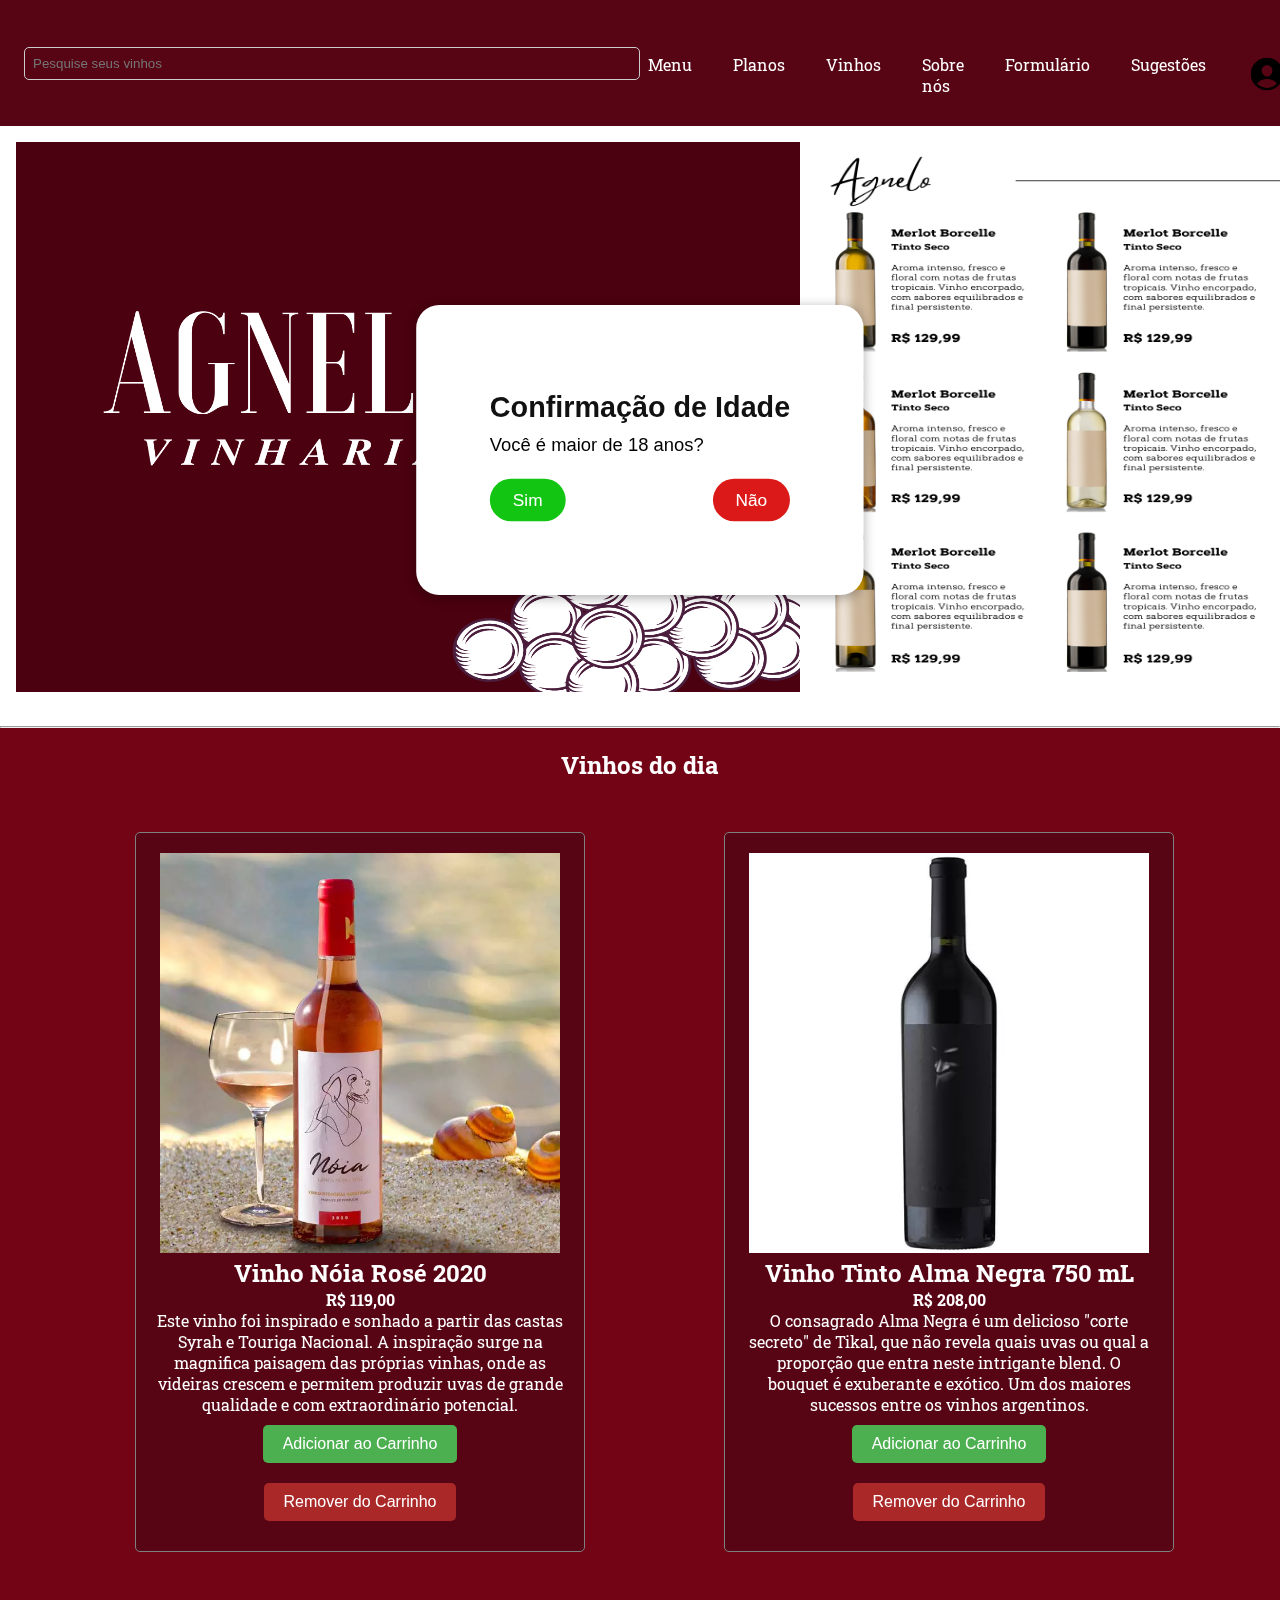
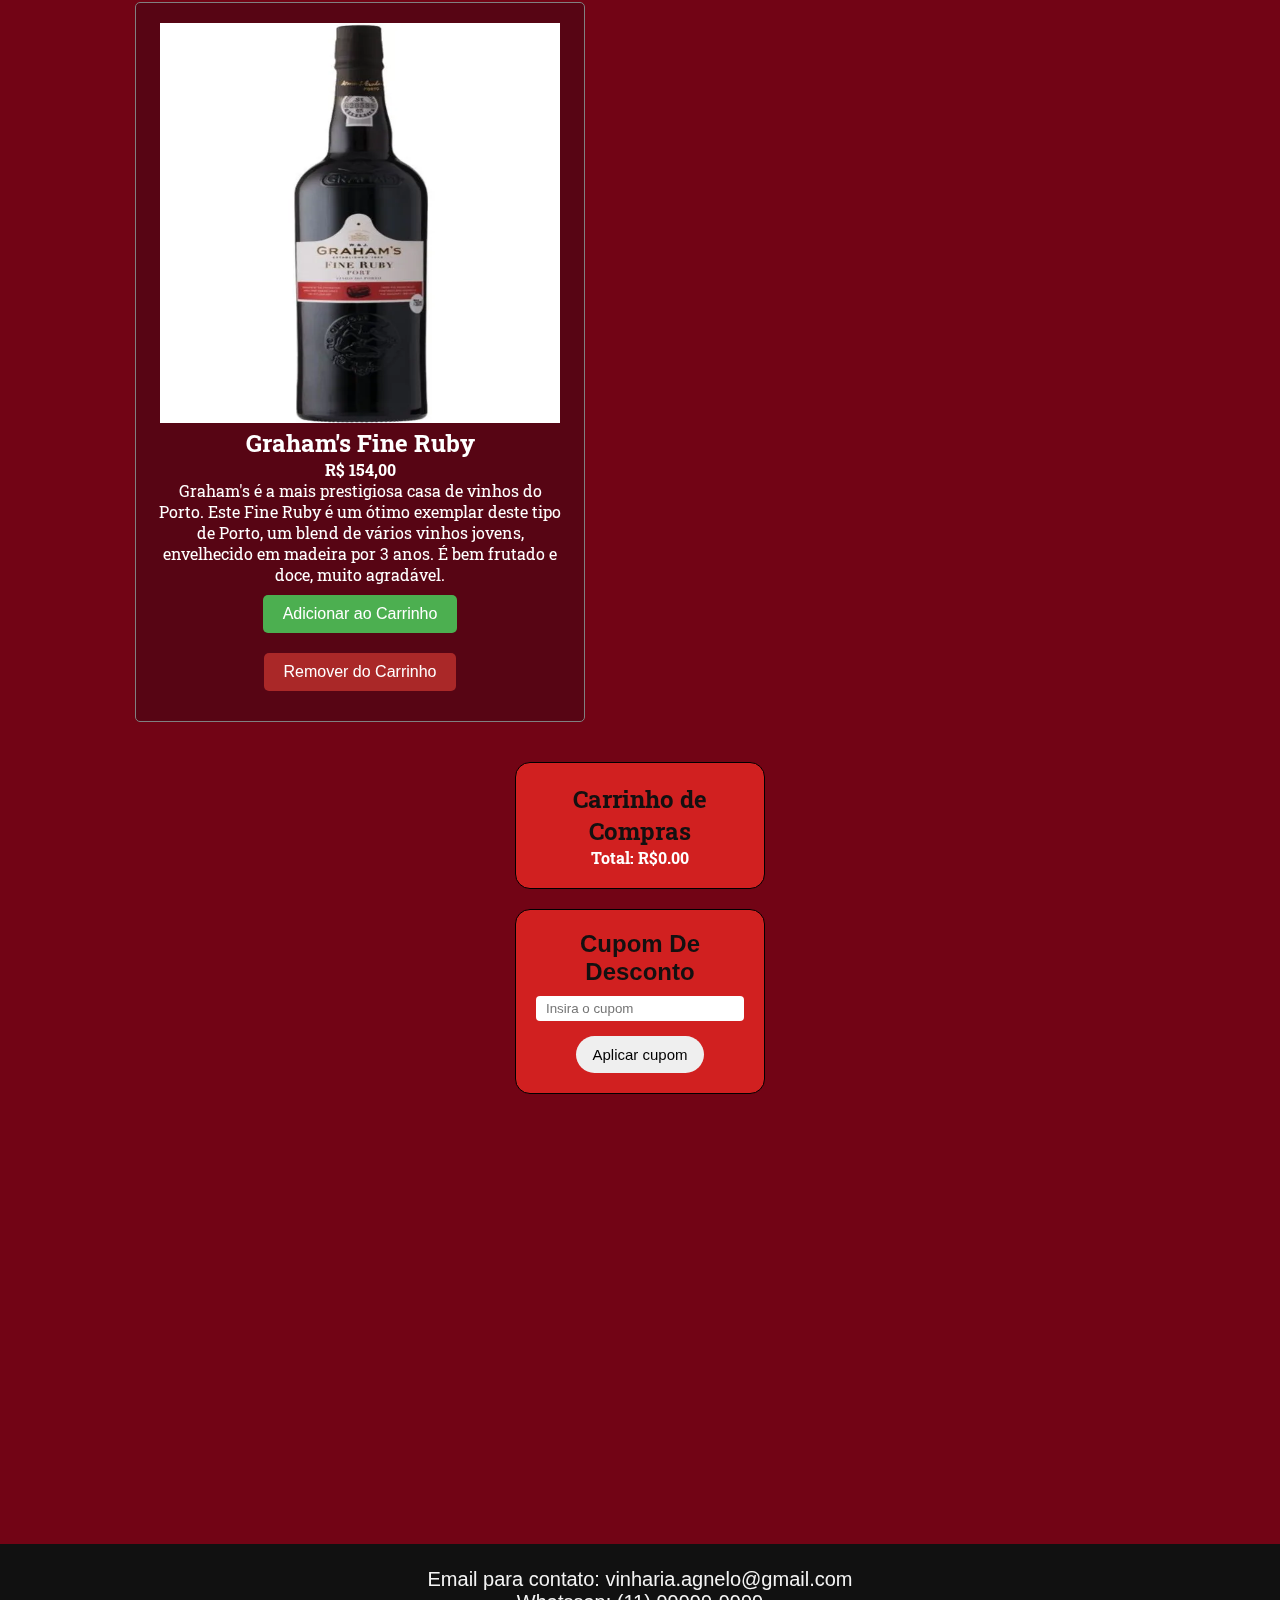
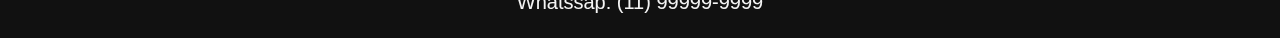
==== commit 3326ccf3: "trasicao" ====
--- a/index.html
+++ b/index.html
@@ -28,15 +28,11 @@
             <a class="cabecalho-menu-item" href="sugestoes.html">Sugestões</a>
 
 
-            <a class="perfil" href="pagina4.html"><img src="./imagens/login-trabalho.png" width="40"></a>
-
-
             <a class="cabecalho-menu-item" href="pagina4.html"><img src="./imagens/login-trabalho.png" width="40"></a>
             
 
 
-            
-            <a class="perfil" href="pagina4.html"><img src="./imagens/login-trabalho.png" width="40"></a>
+        
             
         </nav>
     </header>
